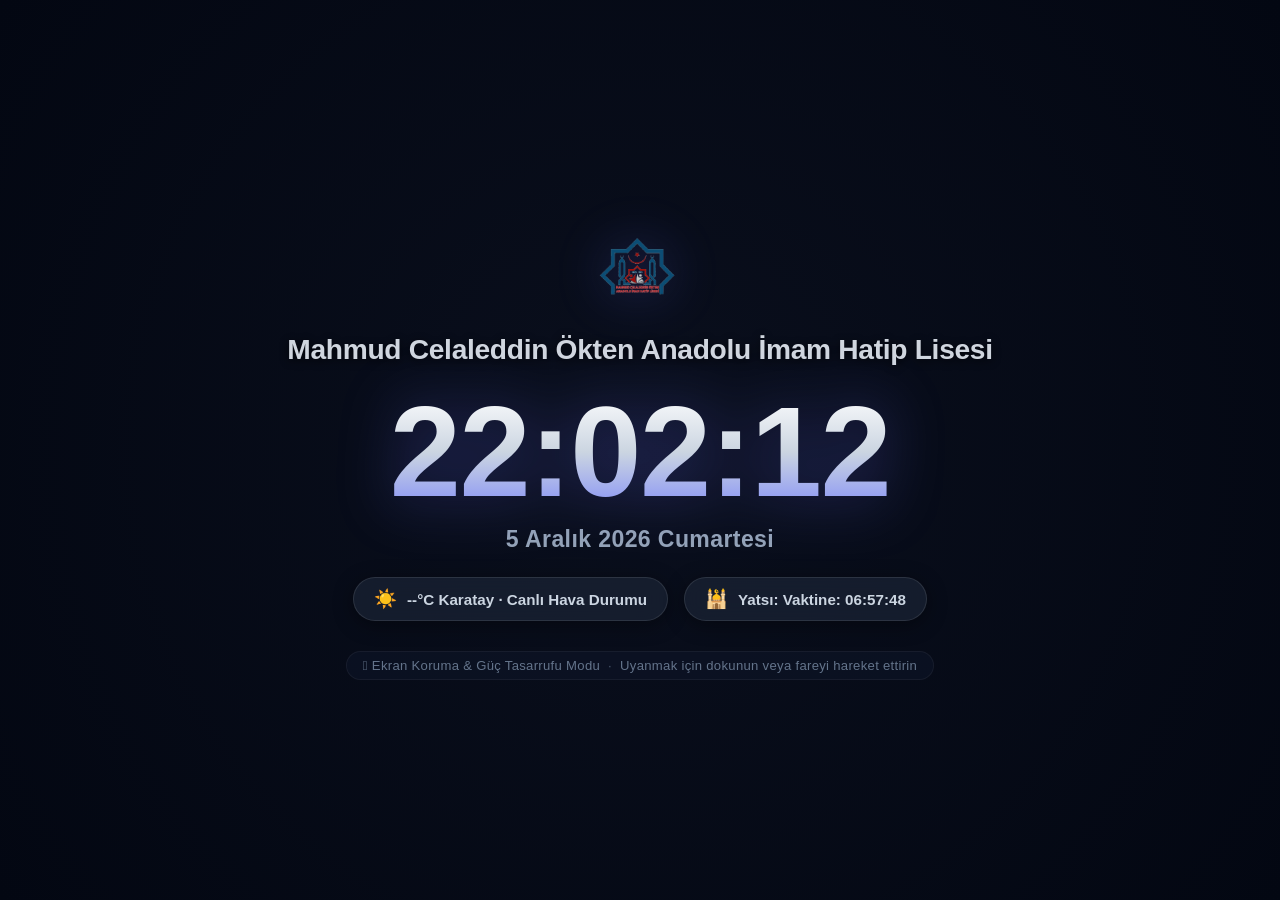
==== index.html @ c47a4aa2 "fix(seyir): duyuru yerleşimi düzeltildi, admin sekme renderları ve zengin örnek veriler entegre edil" ====
<!DOCTYPE html>
<html lang="tr" data-theme="light">

<head>
    <meta charset="UTF-8">
    <meta name="viewport" content="width=device-width, initial-scale=1.0">
    <meta http-equiv="Content-Security-Policy" content="default-src 'self'; script-src 'self' 'unsafe-inline'; style-src 'self' 'unsafe-inline'; img-src 'self' data: blob: https://*.meb.k12.tr https://*.meb.gov.tr https://*.ytimg.com https://*.youtube.com; font-src 'self' data:; connect-src 'self' https://api.open-meteo.com https://api.aladhan.com; media-src 'self' blob: data: https:; object-src 'none'; frame-src 'self' https://www.youtube.com https://www.youtube-nocookie.com; base-uri 'self'; form-action 'self'">
    <title>Mahmud Celaleddin Ökten Anadolu İmam Hatip Lisesi | Seyir</title>
    <meta name="description" content="Mahmud Celaleddin Ökten Anadolu İmam Hatip Lisesi dijital bilgi panosu.">
    <!-- Favicon & PWA Manifest -->
    <link rel="shortcut icon" href="img/favicon.png" type="image/png">
    <link rel="manifest" href="manifest.json">
    <meta name="theme-color" content="#0f172a">
    <meta name="apple-mobile-web-app-capable" content="yes">
    <meta name="apple-mobile-web-app-status-bar-style" content="black-translucent">
    <meta name="apple-mobile-web-app-title" content="Seyir Pano">
    <!-- Yerel Font Awesome: pano açılışında üçüncü taraf CDN bağlantısı kurulmaz. -->
    <link rel="stylesheet" href="css/fontawesome.min.css?v=20260917_ded1c367">

    <!-- PanoTV Styles -->
    <link rel="stylesheet" href="css/seyir.css?v=20260924_9dc64a38">
</head>

<body>

    <!-- CANLI DERS ZİLİ VE GÖRSEL ANONS POPUP BANNER -->
    <div class="bell-anons-overlay" id="bell-anons-overlay">
        <div class="bell-anons-card" id="bell-anons-card">
            <div class="bell-anons-icon" id="bell-anons-icon">🔔</div>
            <div class="bell-anons-content">
                <div class="bell-anons-title" id="bell-anons-title">Ders Zili Çaldı!</div>
                <div class="bell-anons-sub" id="bell-anons-sub">Tüm öğrencilerimize başarılar dileriz.</div>
            </div>
        </div>
    </div>

    <div id="pano-scale-wrapper">
        <div class="pano-container">
            <!-- HEADER -->
            <header class="pano-header">
                <div class="pano-logo">
                    <img src="img/okul_logo.png" alt="Mahmud Celaleddin Ökten Anadolu İmam Hatip Lisesi Logosu"
                        class="pano-okul-logo-img">
                    <div class="pano-logo-text">
                        <h1 id="pano-okul-adi" class="koyu-gecisli-baslik">
                            <span class="okul-ana-isim">Mahmud Celaleddin Ökten</span>
                            <span class="okul-alt-isim">Anadolu İmam Hatip Lisesi</span>
                        </h1>
                        <div class="code-subline">
                            <span class="code-prompt">&gt;</span> <span id="pano-typewriter">Medya Okulu</span><span
                                class="typewriter-cursor">_</span>
                        </div>
                    </div>
                </div>

                <!-- Sağ Taraf: Canlı Tarih/Saat, Hava Durumu & Çevrimdışı Durum Göstergesi -->
                <div class="pano-header-right">
                    <div class="header-offline-pill" id="header-offline-pill" style="display: none;"
                        title="İnternet bağlantısı kesildi, yerel önbellek verileriyle kesintisiz çalışıyor">
                        <i class="fa-solid fa-plane-slash"></i>
                        <span>Çevrimdışı Mod</span>
                    </div>
                    <div class="header-info-flipper" id="header-info-flipper">
                        <!-- 1. YÜZ: Tarih ve Canlı Saat -->
                        <div class="header-info-card info-clock active" id="header-card-clock">
                            <div class="info-icon">⏰</div>
                            <div class="info-details">
                                <div class="info-main" id="header-live-time">00:00:00</div>
                                <div class="info-sub" id="header-live-date">Tarih Yükleniyor...</div>
                            </div>
                        </div>
                        <!-- 2. YÜZ: Yapılandırılan Okul Konumunun Canlı Hava Durumu -->
                        <div class="header-info-card info-weather" id="header-card-weather">
                            <div class="info-icon" id="header-weather-icon">☀️</div>
                            <div class="info-details">
                                <div class="info-main" id="header-weather-temp">--°C İlçe</div>
                                <div class="info-sub" id="header-weather-desc">Canlı Hava Durumu</div>
                            </div>
                        </div>
                    </div>
                </div>

                <!-- MOBİL HAMBURGER MENÜ BUTONU (Sadece Mobilde Görünür) -->
                <button type="button" class="pano-hamburger-btn" aria-label="Menüyü Aç/Kapat"
                    aria-controls="pano-sidebar-flip" aria-expanded="false"
                    onclick="toggleSeyirDrawer()">
                    <span id="hamburgerBtnIcon">☰</span>
                </button>
            </header>

            <!-- ORTA ALAN (PANEL) -->
            <div class="pano-content">
                <!-- SOL PANEL (Vaktin İçerikleri ve Vaktin Namazı Birleştirilmiş Kart) -->
                <aside class="pano-left-sidebar">
                    <div class="widget"
                        style="flex: 1; display: flex; flex-direction: column; padding: 12px; overflow: hidden; min-height: 0; height: 100%;">
                        <div class="dini-icerik-wrapper" id="dini-icerik-wrapper"
                            style="flex: 1; display: flex; flex-direction: column; justify-content: space-between; gap: 10px; padding: 0; overflow: hidden; height: 100%;">
                            <!-- JS ile Vaktin Namazı, Vaktin Ayeti, Vaktin Hadisi, Vaktin Duası doldurulacak -->
                        </div>
                    </div>
                </aside>

                <!-- ANA İÇERİK (Sadece Karusel) -->
                <main class="pano-main">
                    <!-- Karusel Slaytları (Ayrı Kart) -->
                    <div class="pano-carousel widget" id="pano-carousel"
                        style="flex: 1.4; position: relative; overflow: hidden; padding: 0;">
                        <div class="carousel-slide active" style="text-align: center;">
                            <h2>⏳</h2>
                            <p>Veriler Yükleniyor...</p>
                        </div>
                    </div>

                    <!-- Alt Duyuru Izgarası (Açılabilir Kartlar) -->
                    <div class="duyuru-grid-widget widget" style="flex: 1.1; min-height: 270px;">
                        <div class="widget-header">
                            <span id="pano-duyuru-baslik" style="display: flex; align-items: center; gap: 6px;">
                                📢 DUYURULAR VE İLANLAR
                            </span>
                        </div>
                        <div class="duyuru-grid-container" id="pano-duyuru-grid">
                            <!-- JS ile akordiyon kartlar basılacak -->
                        </div>
                    </div>
                </main>
            </div> <!-- pano-content bitişi -->

            <!-- YAN PANEL (3D Flip Kart) -->
            <aside class="pano-sidebar flip-card" id="pano-sidebar-flip">
                <div class="flip-card-inner" id="flip-inner">

                    <!-- MOBİL MENÜ NAVİGASYON (Sadece Mobilde Görünür) -->
                    <div id="mobile-menu-nav" class="mobile-only-nav">
                        <div class="m-nav-header">
                            <h2>✨ Seyir Navigasyon</h2>
                            <button class="close-btn" onclick="toggleSeyirDrawer(false)">✕</button>
                        </div>
                        <ul class="m-nav-list">
                            <li class="m-nav-item dersler"
                                onclick="showSeyirMobileView('.flip-card-front', 'Ders Programı')">
                                <div class="m-nav-icon">⏰</div>
                                <div class="m-nav-text">
                                    <span class="m-nav-title">Ders Programı</span>
                                    <span class="m-nav-sub">Şu anki ve günlük ders takibi</span>
                                </div>
                                <i class="fa-solid fa-chevron-right m-nav-arrow"></i>
                            </li>
                            <li class="m-nav-item nobetci"
                                onclick="showSeyirMobileView('.flip-card-back', 'Nöbetçi Öğretmenler')">
                                <div class="m-nav-icon">🛡️</div>
                                <div class="m-nav-text">
                                    <span class="m-nav-title">Nöbetçi Öğretmenler</span>
                                    <span class="m-nav-sub">Bugünkü nöbetçi öğretmenler</span>
                                </div>
                                <i class="fa-solid fa-chevron-right m-nav-arrow"></i>
                            </li>
                            <li class="m-nav-item duyurular"
                                onclick="showSeyirMobileView('.duyuru-grid-widget', 'Duyurular')">
                                <div class="m-nav-icon">📢</div>
                                <div class="m-nav-text">
                                    <span class="m-nav-title">Duyurular</span>
                                    <span class="m-nav-sub">Okul haberleri ve güncel ilanlar</span>
                                </div>
                                <i class="fa-solid fa-chevron-right m-nav-arrow"></i>
                            </li>
                        </ul>
                        <a href="admin.html" class="sidebar-signature m-signature-btn"
                            aria-label="Seyir yönetim girişini aç">
                            <div class="signature-top">
                                ⚡ Designed &amp; Developed by
                            </div>
                            <div class="signature-bottom">
                                Zafer Ünal | Komut Rotası
                            </div>
                        </a>
                    </div>

                    <!-- MOBİL VIEW HEADER (Geri Butonu) -->
                    <div id="mobile-view-header" class="mobile-only-header">
                        <button class="back-btn" onclick="hideSeyirMobileView()">← Geri</button>
                        <span id="mobile-view-title">Başlık</span>
                    </div>

                    <!-- ÖN YÜZ: Ders Programı -->
                    <div class="flip-card-front widget">
                        <div class="widget-header">
                            <span id="pano-dersler-baslik" style="display: flex; align-items: center; gap: 6px;">
                                ⏰ ŞU ANKİ DERSLER
                            </span>
                            <div class="pano-status" id="pano-status">
                                <div class="status-badge">
                                    <span id="pano-status-icon" aria-hidden="true">🔔</span>
                                    <span id="pano-status-text">Durum</span>
                                </div>
                                <div class="status-timer" id="pano-status-timer">--:--</div>
                            </div>
                        </div>
                        <div class="on-yuz-wrapper" id="ders-list-wrapper">
                            <ul class="ders-list" id="pano-dersler">
                                <!-- JS ile basılacak -->
                            </ul>
                        </div>
                    </div>

                    <!-- ARKA YÜZ: Nöbetçiler ve Duyurular -->
                    <div class="flip-card-back widget">
                        <div class="widget-header">
                            <span id="pano-nobet-baslik" style="display: flex; align-items: center; gap: 6px;">
                                🛡️ NÖBETÇİ ÖĞRETMENLER
                            </span>
                        </div>

                        <div class="arka-yuz-wrapper" id="arka-yuz-wrapper">
                            <div class="arka-yuz-content" id="arka-yuz-content">
                                <ul class="nobetci-list" id="pano-nobetciler-back">
                                    <!-- JS ile basılacak -->
                                </ul>
                            </div>
                        </div>
                    </div>

                </div>

                <!-- Geliştirici İmzası (Kart Dışı) -->
                <a href="admin.html" class="sidebar-signature" style="text-decoration: none; display: block;"
                    aria-label="Seyir yönetim girişini aç">
                    <div class="signature-top">
                        ⚡ Designed & Developed by
                    </div>
                    <div class="signature-bottom">
                        Zafer Ünal | Komut Rotası
                    </div>
                </a>
            </aside>
        </div>

        <!-- ALT BİLGİ VE KAYAN YAZI (TICKER) -->
        <footer class="pano-footer" id="pano-ticker-wrapper" style="display: none;">
            <div class="ticker-container" id="pano-ticker-container">
                <div class="ticker-label">📢 KAYAN YAZILAR</div>
                <div class="ticker-scroll">
                    <div class="ticker-text" id="pano-ticker-text">
                        <!-- JS ile doldurulacak -->
                    </div>
                </div>
            </div>
        </footer>

    </div>

    <!-- MOBİL MENÜ JS LOGIC -->
    <script>
        function toggleSeyirDrawer(open) {
            const drawer = document.getElementById('pano-sidebar-flip');
            const icon = document.getElementById('hamburgerBtnIcon');
            if (open === undefined) {
                drawer.classList.toggle('mobile-open');
            } else if (open) {
                drawer.classList.add('mobile-open');
            } else {
                drawer.classList.remove('mobile-open');
            }
            const isOpen = drawer.classList.contains('mobile-open');
            if (icon) icon.textContent = isOpen ? '✕' : '☰';

            const btn = document.querySelector('.pano-hamburger-btn');
            if (btn) btn.setAttribute('aria-expanded', isOpen ? 'true' : 'false');

            // Drawer açıkken arka planın kaymasını engelle
            document.body.style.overflow = isOpen ? 'hidden' : '';

            if (!isOpen) hideSeyirMobileView();
        }

        function showSeyirMobileView(selector, title) {
            document.getElementById('mobile-menu-nav').classList.add('hidden-view');
            document.getElementById('mobile-view-header').classList.add('active-header');
            document.getElementById('mobile-view-title').textContent = title;

            document.querySelectorAll('.flip-card-front, .flip-card-back, .duyuru-grid-widget').forEach(el => el.classList.remove('mobile-active-view'));
            const target = document.querySelector(selector);
            if (target) target.classList.add('mobile-active-view');
        }

        function hideSeyirMobileView() {
            document.getElementById('mobile-menu-nav').classList.remove('hidden-view');
            document.getElementById('mobile-view-header').classList.remove('active-header');
            document.querySelectorAll('.flip-card-front, .flip-card-back, .duyuru-grid-widget').forEach(el => el.classList.remove('mobile-active-view'));
        }
    </script>

    <!-- Canlı Tören / İstiklal Marşı & Saygı Duruşu Tam Ekran Katmanı -->
    <div id="pano-ceremony-overlay" class="ceremony-overlay" role="dialog" aria-modal="true" aria-label="Tören Ekranı">
        <div class="ceremony-box">
            <button type="button" class="ceremony-close-btn" id="btn-close-ceremony" title="Tören Ekranını Kapat" aria-label="Kapat">✕</button>
            <div class="ceremony-flag-wrap">
                <svg xmlns="http://www.w3.org/2000/svg" viewBox="0 0 1200 800">
                    <rect width="1200" height="800" fill="#E30A17" />
                    <circle cx="425" cy="400" r="200" fill="#ffffff" />
                    <circle cx="475" cy="400" r="160" fill="#E30A17" />
                    <polygon points="583.33,400 700.82,438.19 628.2,338.2 628.2,461.8 700.82,361.81" fill="#ffffff" />
                </svg>
            </div>
            <h1 class="ceremony-title" id="ceremony-display-title">SAYGI DURUŞU VE İSTİKLAL MARŞI</h1>
            <div class="ceremony-subtitle" id="ceremony-display-sub">🇹🇷 Türkiye Cumhuriyeti Millî Eğitim Bakanlığı</div>
            <div class="ceremony-instruction">
                <i class="fa-solid fa-person" style="font-size: 1.2rem; color: #fb7185;"></i>
                <span>Lütfen Saygı Duruşuna Geçiniz ve İstiklal Marşımıza Eşlik Ediniz</span>
            </div>
            <div class="ceremony-waves" id="ceremony-waves-anim">
                <div class="ceremony-wave-bar"></div>
                <div class="ceremony-wave-bar"></div>
                <div class="ceremony-wave-bar"></div>
                <div class="ceremony-wave-bar"></div>
                <div class="ceremony-wave-bar"></div>
                <div class="ceremony-wave-bar"></div>
                <div class="ceremony-wave-bar"></div>
            </div>
            <div style="font-size: 0.9rem; color: #94a3b8; display: flex; align-items: center; gap: 8px;">
                <i class="fa-solid fa-volume-high" style="color: #38bdf8;"></i>
                <span id="ceremony-status-text">Müzik çalınıyor...</span>
            </div>
        </div>
    </div>

    <!-- 3.3 — EKRAN KORUYUCU & KİOSK GÜÇ TASARRUFU OVERLAY -->
    <div id="pano-screensaver" class="screensaver-overlay" aria-hidden="true">
        <div class="screensaver-drift-container" id="screensaver-drift-container">
            <div class="screensaver-logo-wrap">
                <img id="screensaver-logo" src="img/okul_logo.png" alt="Logo" class="screensaver-logo" onerror="this.src='img/okul_logo.png'">
            </div>
            <div class="screensaver-school-name" id="screensaver-school-name">
                Mahmud Celaleddin Ökten Anadolu İmam Hatip Lisesi
            </div>
            <div class="screensaver-time-wrap">
                <div class="screensaver-time" id="screensaver-time">--:--:--</div>
                <div class="screensaver-date" id="screensaver-date">--</div>
            </div>
            <div class="screensaver-widgets-row">
                <div class="screensaver-widget" id="screensaver-weather-widget">
                    <span class="sc-icon" id="screensaver-weather-icon">🌤️</span>
                    <span class="sc-val" id="screensaver-weather-text">Hava Durumu Yükleniyor...</span>
                </div>
                <div class="screensaver-widget" id="screensaver-namaz-widget">
                    <span class="sc-icon">🕌</span>
                    <span class="sc-val" id="screensaver-namaz-text">Vakit Yükleniyor...</span>
                </div>
            </div>
            <div class="screensaver-hint">
                <span><i class="fa-regular fa-moon"></i> Ekran Koruma &amp; Güç Tasarrufu Modu</span>
                <span class="sc-dot">·</span>
                <span>Uyanmak için dokunun veya fareyi hareket ettirin</span>
            </div>
        </div>
    </div>

    <!-- Türkiye 81 İl Koordinat ve API Eşleme Modülü -->
    <script src="js/sehir-koordinat.js?v=20260922_5f6f637b"></script>
    <!-- Yerel Ses ve Müzik Depolama Modülü -->
    <script src="js/audio-store.js?v=20260924_5ef087ed"></script>
    <!-- Bağımsız QR Kod Üreteci (Vendor) -->
    <script src="js/vendor/qrcode.min.js?v=20260924_517b55d3"></script>
    <!-- PanoTV Core Logic -->
    <script src="js/seyir.js?v=20260924_10cf278e"></script>
</body>

</html>
---- css/seyir.css ----
/* PanoTV Özel Stilleri (Tam Ekran Dashboard) */

@font-face {
    font-family: 'Seyir Uthmanic';
    src: url('fonts/UthmanicHafs.otf') format('opentype');
    font-display: swap;
}
/* Scroll gizleme ve tam ekran ayarı */
body,
html {
    margin: 0;
    padding: 0;
    width: 100%;
    height: 100vh;
    overflow: hidden;
    /* TV ekranında kaydırma çubuxu istenmez */
    background: linear-gradient(135deg, #e0f2fe 0%, #f0fdf4 100%);
    color: var(--text1, #1e293b);
    font-family: 'Plus Jakarta Sans', sans-serif;
    transition: background-color 0.5s ease, color 0.5s ease;
}

[data-theme="dark"] body {
    background: var(--bg1, #0f172a);
    color: var(--text1, #f8fafc);
}

/* Ölçekleme Motoru (Scale-to-Fit) Wrapper */
#pano-scale-wrapper {
    position: absolute;
    top: 50%;
    left: 50%;
    width: 1920px;
    height: 1080px;
    transform: translate(-50%, -50%);
    transform-origin: center center;
    overflow: hidden;
}

/* Ana Grid Yapısı */
.pano-container {
    display: grid;
    grid-template-columns: 1fr 350px;
    /* Sol taraf ana içerik, sağ taraf yan panel */
    grid-template-rows: 125px 1fr;
    /* Header, İçerik */
    width: 100%;
    height: 100%;
    gap: 10px;
    padding: 8px;
    padding-bottom: 55px;
    /* Leave space for absolute footer */
    box-sizing: border-box;
}

/* Header Bölümü (Logo ve Saat) */
.pano-header {
    grid-column: 1 / -1;
    display: flex;
    justify-content: space-between;
    align-items: center;
    padding: 4px 20px;
    height: 100%;
    background: var(--card, rgba(255, 255, 255, 0.8));
    backdrop-filter: blur(10px);
    border-radius: 20px;
    border: 4px solid rgba(0, 0, 0, 0.3);
    box-shadow: 0 4px 20px rgba(0, 0, 0, 0.05);
    gap: 20px;
    box-sizing: border-box;
    overflow: hidden;
}

[data-theme="dark"] .pano-header {
    background: var(--card, rgba(30, 41, 59, 0.8));
    border-color: rgba(255, 255, 255, 0.3);
    box-shadow: 0 4px 20px rgba(0, 0, 0, 0.2);
}

.pano-logo {
    display: flex;
    align-items: center;
    gap: 18px;
    flex: 1;
    min-width: 0;
}

.pano-okul-logo-img {
    height: 112px;
    width: auto;
    max-width: 180px;
    object-fit: contain;
    filter: drop-shadow(0 4px 12px rgba(0, 0, 0, 0.18));
    transition: transform 0.3s ease;
}

.pano-logo-text {
    display: flex;
    flex-direction: column;
    flex: 1;
    min-width: 0;
}

.koyu-gecisli-baslik {
    margin: 0;
    font-size: clamp(1.4rem, 2.8vw, 2.1rem);
    font-family: 'Outfit', sans-serif;
    font-weight: 800;
    line-height: 1.15;
    color: #0f172a;
}

[data-theme='dark'] .koyu-gecisli-baslik {
    color: #f8fafc;
}

.okul-ana-isim {
    display: inline;
    color: #0f172a;
    font-weight: 900;
    font-size: 1.1em;
}

.okul-alt-isim {
    display: inline;
    color: #334155;
    font-weight: 700;
    font-size: 0.9em;
    margin-left: 8px;
}

[data-theme='dark'] .okul-ana-isim {
    color: #f8fafc;
}

[data-theme='dark'] .okul-alt-isim {
    color: #cbd5e1;
}

.code-subline {
    font-family: 'Consolas', 'Courier New', monospace;
    font-size: 1.15rem;
    font-weight: 800;
    color: #10B981;
    margin-top: 4px;
    display: flex;
    align-items: center;
    gap: 8px;
    letter-spacing: 0.6px;
}

.code-prompt {
    color: #3B82F6;
    font-weight: 900;
    font-size: 1.25rem;
}

#pano-typewriter {
    font-size: 1.15rem;
    font-weight: 800;
}

.typewriter-cursor {
    display: inline-block;
    width: 10px;
    font-size: 1.25rem;
    font-weight: 900;
    color: #10B981;
    animation: blinkCursor 0.8s infinite;
}

@keyframes blinkCursor {

    0%,
    100% {
        opacity: 1;
    }

    50% {
        opacity: 0;
    }
}

/* Aktif Ders Neon Pulse Animasyonu (Madde 2.1) */
@keyframes ders-neon-pulse {
    0%, 100% {
        box-shadow: 0 0 12px rgba(52, 211, 153, 0.4), 0 6px 20px rgba(0,0,0,0.35);
        border-left-width: 5px;
    }
    50% {
        box-shadow: 0 0 28px rgba(52, 211, 153, 0.85), 0 0 50px rgba(52, 211, 153, 0.4), 0 6px 20px rgba(0,0,0,0.4);
        border-left-width: 7px;
    }
}

.ders-aktif-pulse {
    animation: ders-neon-pulse 2s ease-in-out infinite !important;
    position: relative;
    z-index: 2;
}

.ders-aktif-pulse::before {
    content: '▶';
    position: absolute;
    right: 10px;
    top: 50%;
    transform: translateY(-50%);
    font-size: 0.8rem;
    color: #34d399;
    opacity: 0.9;
    animation: blinkCursor 1s ease-in-out infinite;
}

.pano-header-center {
    display: flex;
    align-items: center;
    justify-content: center;
    flex: 1;
}

.pano-header-right {
    display: flex;
    align-items: center;
    justify-content: flex-end;
    width: 320px;
    height: 75px;
    flex-shrink: 0;
}

/* MOBİL HAMBURGER MENÜ BUTONU — Masaüstünde gizli, mobilde görünür
   (Görünürlüğü @media (max-width: 600px) içindeki .pano-header>button kuralı açar) */
.pano-hamburger-btn {
    display: none;
    background: rgba(0, 0, 0, 0.05);
    border: 1px solid rgba(0, 0, 0, 0.08);
    width: 44px;
    height: 44px;
    border-radius: 12px;
    align-items: center;
    justify-content: center;
    font-size: 1.5rem;
    line-height: 1;
    color: #0f172a;
    cursor: pointer;
    flex-shrink: 0;
    transition: background 0.2s ease, transform 0.2s ease;
}

.pano-hamburger-btn:active {
    transform: scale(0.94);
}

.pano-header-right-actions {
    display: flex;
    align-items: center;
    justify-content: flex-end;
    gap: 15px;
    width: 260px;
    flex-shrink: 0;
}

.header-action-btn {
    background: rgba(0, 0, 0, 0.05);
    border: none;
    width: 44px;
    height: 44px;
    border-radius: 12px;
    display: flex;
    align-items: center;
    justify-content: center;
    font-size: 1.2rem;
    color: var(--text1);
    cursor: pointer;
    transition: all 0.2s ease;
    text-decoration: none;
}

[data-theme='dark'] .header-action-btn {
    background: rgba(255, 255, 255, 0.08);
}

.header-action-btn:hover {
    background: rgba(0, 0, 0, 0.1);
    transform: translateY(-2px);
}

[data-theme='dark'] .header-action-btn:hover {
    background: rgba(255, 255, 255, 0.15);
}

.header-info-flipper {
    position: relative;
    width: 100%;
    height: 100%;
    perspective: 1000px;
}

.header-info-card {
    position: absolute;
    top: 0;
    left: 0;
    width: 100%;
    height: 100%;
    background: linear-gradient(135deg, #0f172a 0%, #1e293b 100%);
    backdrop-filter: blur(12px);
    border: 3.5px solid rgba(59, 130, 246, 0.4);
    border-left: 5px solid #3b82f6;
    border-radius: 18px;
    padding: 8px 18px;
    display: flex;
    align-items: center;
    justify-content: flex-start;
    gap: 15px;
    box-shadow: 0 8px 25px rgba(0, 0, 0, 0.35), inset 0 1px 1px rgba(255, 255, 255, 0.15);
    opacity: 0;
    transform: translateY(12px) scale(0.95);
    transition: opacity 0.7s cubic-bezier(0.4, 0, 0.2, 1), transform 0.7s cubic-bezier(0.4, 0, 0.2, 1);
    box-sizing: border-box;
    pointer-events: none;
}

.header-info-card.info-weather {
    border-color: rgba(245, 158, 11, 0.4);
    border-left-color: #f59e0b;
}

[data-theme='dark'] .header-info-card {
    background: linear-gradient(135deg, #020617 0%, #0f172a 100%);
    border-color: rgba(96, 165, 250, 0.5);
    box-shadow: 0 8px 25px rgba(0, 0, 0, 0.5);
}

.header-info-card.active {
    opacity: 1;
    transform: translateY(0) scale(1);
    pointer-events: auto;
}

.info-icon {
    font-size: 1.6rem;
    display: flex;
    align-items: center;
    justify-content: center;
    width: 44px;
    height: 44px;
    background: rgba(59, 130, 246, 0.2);
    border: 1px solid rgba(59, 130, 246, 0.4);
    border-radius: 12px;
    flex-shrink: 0;
    line-height: 1;
    box-shadow: 0 4px 12px rgba(59, 130, 246, 0.25);
}

.header-info-card.info-weather .info-icon {
    background: rgba(245, 158, 11, 0.2);
    border-color: rgba(245, 158, 11, 0.4);
    box-shadow: 0 4px 12px rgba(245, 158, 11, 0.25);
}

.info-details {
    display: flex;
    flex-direction: column;
    justify-content: center;
    overflow: hidden;
}

.info-main {
    font-size: 1.3rem;
    font-weight: 900;
    font-family: 'Outfit', sans-serif;
    color: #ffffff;
    line-height: 1.1;
    white-space: nowrap;
    letter-spacing: 0.5px;
    text-shadow: 0 2px 6px rgba(0, 0, 0, 0.4);
}

.info-sub {
    font-size: 0.84rem;
    font-weight: 700;
    color: #38bdf8;
    margin-top: 3px;
    white-space: nowrap;
    letter-spacing: 0.3px;
}

/* Saat Kartı: Saati kart içine tam sığacak ve uzaktan rahat okunacak şekilde büyüt */
.header-info-card.info-clock {
    padding: 6px 16px;
    gap: 14px;
}

.header-info-card.info-clock .info-main {
    font-size: 2.35rem;
    font-weight: 900;
    line-height: 1;
    letter-spacing: 1px;
    font-variant-numeric: tabular-nums;
    font-feature-settings: "tnum";
}

.header-info-card.info-clock .info-sub {
    font-size: 0.76rem;
    font-weight: 700;
    color: #38bdf8;
    margin-top: 2px;
    letter-spacing: 0.3px;
}

/* Hava Durumu Kartı: İlçe adı ve sıcaklık için optimize edilmiş tipografi */
.header-info-card.info-weather {
    padding: 8px 16px;
    gap: 12px;
}

.header-info-card.info-weather .info-main {
    font-size: 1.55rem;
    font-weight: 800;
    line-height: 1.1;
    letter-spacing: 0.3px;
}

.header-info-card.info-weather .info-sub {
    font-size: 0.82rem;
    color: #fbbf24;
    margin-top: 2px;
}

.pano-status {
    background: linear-gradient(135deg, #10B981, #059669);
    border: none;
    padding: 6px 14px;
    border-radius: 12px;
    display: inline-flex;
    align-items: center;
    justify-content: center;
    box-shadow: 0 4px 12px rgba(16, 185, 129, 0.3);
    color: white;
}

[data-theme="dark"] .pano-status {
    background: linear-gradient(135deg, #10B981, #047857);
}

.status-badge {
    display: none !important;
}

.status-timer {
    font-size: 1.15rem;
    font-family: 'Outfit', monospace;
    font-weight: 900;
    line-height: 1;
    background: transparent;
    padding: 0;
    letter-spacing: 0.5px;
}

.pano-date-time {
    display: flex;
    align-items: center;
    gap: 20px;
}

.pano-time {
    font-size: 3.5rem;
    font-weight: 800;
    font-family: 'Outfit', sans-serif;
    color: var(--primary, #3b82f6);
    line-height: 1;
}

.pano-date {
    font-size: 1.2rem;
    color: var(--text2, #64748b);
    font-weight: 600;
}

/* Ana İçerik (Karusel ve Alt Izgara Taxıyıcısı) */
.pano-content {
    display: flex;
    gap: 10px;
    flex: 1;
    min-height: 0;
}

.pano-left-sidebar {
    flex: 0 0 350px !important;
    width: 350px !important;
    max-width: 350px !important;
    min-width: 350px !important;
    display: flex;
    flex-direction: column;
    gap: 10px;
    min-height: 0;
    overflow: hidden !important;
    box-sizing: border-box !important;
}

.pano-main {
    flex: 2.5;
    display: flex;
    flex-direction: column;
    gap: 20px;
    min-height: 0;
}

[data-theme="dark"] .pano-main {
    /* Tema dexixiklixi artık widget'lar üzerinden yapılıyor */
}

.carousel-slide {
    position: absolute;
    inset: 0;
    width: 100%;
    height: 100%;
    opacity: 0;
    transition: opacity 1.2s ease-in-out;
    display: flex;
    flex-direction: column;
    justify-content: center;
    padding: 60px;
    box-sizing: border-box;
    z-index: 1;
    overflow: hidden;
}

.carousel-slide.active {
    opacity: 1;
    z-index: 2;
}

/* MEB sitesi tarzı tam ekran fotoğraf slide */
.photo-slide {
    padding: 0 !important;
    justify-content: flex-start !important;
    background-size: contain !important;
    background-position: center center !important;
    background-repeat: no-repeat !important;
}

.photo-slide::before {
    content: '';
    position: absolute;
    inset: 0;
    background: rgba(0, 0, 0, 0.18);
    z-index: 1;
    pointer-events: none;
}

.photo-slide>div {
    position: absolute !important;
    bottom: 0 !important;
    left: 0 !important;
    width: 100% !important;
    z-index: 3;
    box-sizing: border-box;
}

/* Video Slide Yapısı (YouTube & MP4) */
.video-slide {
    padding: 0 !important;
    justify-content: center !important;
    align-items: center !important;
    background-color: #000000 !important;
}

.video-slide video.carousel-video,
.video-slide iframe.carousel-youtube {
    width: 100% !important;
    height: 100% !important;
    object-fit: contain !important;
    border: none !important;
    display: block !important;
    background-color: #000000 !important;
}

.video-slide-badge {
    display: none !important;
}

.video-slide-title-bar {
    display: none !important;
}

/* Carousel kapsayıcı */
#pano-carousel {
    position: relative !important;
    overflow: hidden !important;
    min-height: 300px;
}

.slide-badge {
    display: inline-block;
    padding: 8px 16px;
    border-radius: 30px;
    font-weight: 600;
    font-size: 1rem;
    margin-bottom: 20px;
    width: fit-content;
}

.slide-badge.primary,
.slide-badge.mavi {
    background: rgba(59, 130, 246, 0.12);
    color: #2563eb;
    border: 1px solid rgba(59, 130, 246, 0.3);
}

.slide-badge.secondary,
.slide-badge.success,
.slide-badge.yesil {
    background: rgba(16, 185, 129, 0.12);
    color: #059669;
    border: 1px solid rgba(16, 185, 129, 0.3);
}

.slide-badge.accent,
.slide-badge.warning,
.slide-badge.turuncu {
    background: rgba(245, 158, 11, 0.12);
    color: #d97706;
    border: 1px solid rgba(245, 158, 11, 0.3);
}

.slide-badge.danger,
.slide-badge.acil,
.slide-badge.kirmizi {
    background: rgba(239, 68, 68, 0.12);
    color: #dc2626;
    border: 1px solid rgba(239, 68, 68, 0.3);
}

.slide-badge.purple,
.slide-badge.mor {
    background: rgba(139, 92, 246, 0.12);
    color: #7c3aed;
    border: 1px solid rgba(139, 92, 246, 0.3);
}

[data-theme="dark"] .slide-badge.primary,
[data-theme="dark"] .slide-badge.mavi {
    background: rgba(59, 130, 246, 0.25);
    color: #60a5fa;
}

[data-theme="dark"] .slide-badge.secondary,
[data-theme="dark"] .slide-badge.success,
[data-theme="dark"] .slide-badge.yesil {
    background: rgba(16, 185, 129, 0.25);
    color: #34d399;
}

[data-theme="dark"] .slide-badge.accent,
[data-theme="dark"] .slide-badge.warning,
[data-theme="dark"] .slide-badge.turuncu {
    background: rgba(245, 158, 11, 0.25);
    color: #fbbf24;
}

[data-theme="dark"] .slide-badge.danger,
[data-theme="dark"] .slide-badge.acil,
[data-theme="dark"] .slide-badge.kirmizi {
    background: rgba(239, 68, 68, 0.25);
    color: #f87171;
}

[data-theme="dark"] .slide-badge.purple,
[data-theme="dark"] .slide-badge.mor {
    background: rgba(139, 92, 246, 0.25);
    color: #c084fc;
}

.carousel-slide h2 {
    font-size: 4rem;
    font-family: 'Outfit', sans-serif;
    margin: 0 0 20px 0;
    line-height: 1.2;
}

.carousel-slide p {
    font-size: 2rem;
    color: var(--text2, #64748b);
    line-height: 1.5;
    margin: 0;
}

/* Yan Panel - Grid item olarak sağ kolonu tam doldurur */
.pano-sidebar {
    width: 100%;
    display: flex;
    flex-direction: column;
    gap: 10px;
    min-height: 0;
    overflow: hidden;
}

.widget {
    background: var(--card, rgba(255, 255, 255, 0.8));
    backdrop-filter: blur(10px);
    border-radius: 20px;
    border: 4px solid rgba(0, 0, 0, 0.3);
    padding: 25px;
    display: flex;
    flex-direction: column;
    position: relative;
    min-height: 0;
    box-sizing: border-box;
}

/* 3D Flip Card Yapısı */
.flip-card {
    perspective: 1000px;
    width: 100%;
    height: 100%;
    display: flex;
    flex-direction: column;
}

.flip-card-inner {
    position: relative;
    width: 100%;
    height: 100%;
    flex: 1;
    min-height: 0;
    transition: transform 1.2s cubic-bezier(0.4, 0.2, 0.2, 1);
    transform-style: preserve-3d;
    display: flex;
}

.flip-card-inner.is-flipped {
    transform: rotateY(180deg);
}

.flip-card-front,
.flip-card-back {
    position: absolute;
    width: 100%;
    height: 100%;
    backface-visibility: hidden;
    -webkit-backface-visibility: hidden;
}

.flip-card-front.widget,
.flip-card-back.widget {
    background: linear-gradient(135deg, rgba(255, 255, 255, 0.92) 0%, rgba(241, 245, 249, 0.92) 100%) !important;
    border: 4px solid rgba(0, 0, 0, 0.3) !important;
    border-radius: 16px !important;
    box-shadow: 0 10px 30px rgba(0, 0, 0, 0.08) !important;
    padding: 16px 14px !important;
}

[data-theme="dark"] .flip-card-front.widget,
[data-theme="dark"] .flip-card-back.widget {
    border-color: rgba(255, 255, 255, 0.3) !important;
}

.flip-card-front .widget-header,
.flip-card-back .widget-header {
    color: #0f172a !important;
}

/* Sidebar Signature / İmza */
.sidebar-signature {
    margin-top: auto;
    text-align: center;
    padding: 10px;
    font-size: 0.85rem;
    color: var(--text1, #333);
    display: flex;
    flex-direction: column;
    gap: 3px;
    font-weight: 500;

    /* Zemin Özellikleri (Kart Görünümü) */
    background: var(--card, rgba(255, 255, 255, 0.8));
    backdrop-filter: blur(10px);
    border-radius: 12px;
    border: 4px solid rgba(0, 0, 0, 0.3);
}

[data-theme="dark"] .sidebar-signature {
    background: var(--card, rgba(30, 41, 59, 0.8));
    border-color: rgba(255, 255, 255, 0.3);
}

.signature-top {
    display: flex;
    align-items: center;
    justify-content: center;
    gap: 5px;
    opacity: 1;
    font-weight: 700;
}

.signature-bottom {
    font-weight: 900;
    font-size: 1.15rem;
    background: linear-gradient(270deg, #f43f5e, #3b82f6, #10b981, #f43f5e);
    background-size: 300% 300%;
    -webkit-background-clip: text;
    -webkit-text-fill-color: transparent;
    animation: gradient-text-anim 5s ease infinite;
}

@keyframes gradient-text-anim {
    0% {
        background-position: 0% 50%;
    }

    50% {
        background-position: 100% 50%;
    }

    100% {
        background-position: 0% 50%;
    }
}

.flip-card-back {
    transform: rotateY(180deg);
}

.on-yuz-wrapper,
.arka-yuz-wrapper {
    flex: 1;
    overflow-y: scroll;
    overflow-x: hidden;
    position: relative;
    margin-top: 10px;
    min-height: 0;
    scrollbar-width: none;
    padding: 2px 4px;
    box-sizing: border-box;
}

.on-yuz-wrapper::-webkit-scrollbar,
.arka-yuz-wrapper::-webkit-scrollbar {
    display: none;
}

.ders-list,
.nobetci-list {
    margin: 0;
    padding: 0;
    list-style: none;
    width: 100%;
    box-sizing: border-box;
}

/* Yeni Alt Duyuru Izgarası */
.duyuru-grid-container {
    display: block;
    width: 100%;
    height: 100%;
    overflow-y: auto;
    overflow-x: hidden;
    scrollbar-width: none;
    padding: 2px 4px;
    box-sizing: border-box;
}

.duyuru-grid-container::-webkit-scrollbar {
    display: none;
}

.duyuru-card {
    background: rgba(255, 255, 255, 0.4);
    border: 3px solid rgba(255, 255, 255, 0.5);
    padding: 8px;
    border-radius: 12px;
    font-size: 1.05rem;
    color: var(--text1);
    line-height: 1.3;
    border-left: 4px solid var(--primary, #3b82f6);
    display: flex;
    flex-direction: column;
    overflow: hidden;
}

.duyuru-card strong {
    color: var(--primary, #3b82f6);
    font-size: 1.1rem;
    margin-bottom: 5px;
    white-space: nowrap;
    overflow: hidden;
    text-overflow: ellipsis;
}

.duyuru-card-text {
    flex: 1;
    overflow: hidden;
    display: -webkit-box;
    -webkit-line-clamp: 3;
    -webkit-box-orient: vertical;
}

[data-theme="dark"] .duyuru-card {
    background: rgba(30, 41, 59, 0.6);
    border-color: rgba(255, 255, 255, 0.1);
}

[data-theme="dark"] .widget {
    background: var(--card, rgba(30, 41, 59, 0.8));
    border-color: var(--border, rgba(255, 255, 255, 0.1));
}

.widget-header {
    display: flex;
    align-items: center;
    gap: 10px;
    margin-bottom: 12px;
    font-size: 1rem;
    font-weight: 800;
    color: var(--text1);
    border-bottom: 2px solid rgba(0, 0, 0, 0.05);
    padding-bottom: 8px;
    text-transform: uppercase;
    letter-spacing: 0.5px;
}

.duyuru-grid-widget {
    background: linear-gradient(135deg, rgba(255, 255, 255, 0.92) 0%, rgba(241, 245, 249, 0.92) 100%) !important;
    border: 4px solid rgba(0, 0, 0, 0.3) !important;
    border-radius: 16px !important;
    box-shadow: 0 10px 30px rgba(0, 0, 0, 0.08) !important;
    padding: 14px 14px !important;
    display: flex;
    flex-direction: column;
    overflow: hidden;
    flex: 1.1 !important;
    min-height: 270px !important;
}

[data-theme="dark"] .duyuru-grid-widget {
    border-color: rgba(255, 255, 255, 0.3) !important;
}

.duyuru-grid-widget .widget-header {
    margin-bottom: 6px !important;
    padding-bottom: 4px !important;
    font-size: 0.85rem !important;
    letter-spacing: 0.5px;
    font-weight: 800;
}

.duyuru-grid-widget .widget-header i {
    font-size: 0.95rem !important;
    background: rgba(245, 158, 11, 0.18) !important;
    -webkit-background-clip: border-box !important;
    -webkit-text-fill-color: #d97706 !important;
    color: #d97706 !important;
    padding: 4px 8px !important;
    border-radius: 6px !important;
    display: inline-flex !important;
    align-items: center;
    justify-content: center;
}

[data-theme="dark"] .widget-header {
    border-bottom-color: rgba(255, 255, 255, 0.1);
}

.widget-header i {
    font-size: 1.5rem;
    background: linear-gradient(135deg, var(--primary, #3b82f6), var(--accent, #8b5cf6));
    -webkit-background-clip: text;
    -webkit-text-fill-color: transparent;
}

/* Geri Sayım Widget */
.countdown-container {
    display: flex;
    justify-content: space-between;
    text-align: center;
    margin-top: auto;
    margin-bottom: auto;
}

.cd-box {
    display: flex;
    flex-direction: column;
    background: rgba(0, 0, 0, 0.03);
    padding: 10px;
    border-radius: 12px;
    min-width: 60px;
}

[data-theme="dark"] .cd-box {
    background: rgba(255, 255, 255, 0.05);
}

.cd-box span.num {
    font-size: 2rem;
    font-weight: 800;
    font-family: 'Outfit', sans-serif;
    color: var(--primary);
}

.cd-box span.label {
    font-size: 0.8rem;
    color: var(--text2);
    text-transform: uppercase;
    font-weight: 600;
}

/* Yan Panel Karuseli (Nöbetçi / Ders Programı) */
.sidebar-carousel {
    position: relative;
    flex: 1;
    overflow: hidden;
    display: flex;
    padding: 0;
    /* Widget padding'ini ezerek taxmayı (yarım çıkmayı) önlüyoruz */
}

.sidebar-slide {
    position: absolute;
    top: 0;
    left: 0;
    width: 100%;
    height: 100%;
    opacity: 0;
    visibility: hidden;
    transition: opacity 0.8s ease, visibility 0.8s;
    display: flex;
    flex-direction: column;
    padding: 25px;
    /* Padding'i iç elemente veriyoruz */
    box-sizing: border-box;
}

.sidebar-slide.active {
    opacity: 1;
    visibility: visible;
    z-index: 2;
}

/* Nöbetçi Öğretmenler Widget */
.nobetci-list {
    list-style: none;
    padding: 0;
    margin: 0;
    display: flex;
    flex-direction: column;
    gap: 15px;
}

.nobetci-card {
    display: flex;
    align-items: center;
    gap: 15px;
    background: rgba(255, 255, 255, 0.4);
    border: 1px solid rgba(255, 255, 255, 0.5);
    padding: 12px 18px;
    border-radius: 12px;
    box-shadow: 0 4px 10px rgba(0, 0, 0, 0.02);
    transition: transform 0.3s ease, box-shadow 0.3s ease;
}

[data-theme="dark"] .nobetci-card {
    background: rgba(30, 41, 59, 0.5);
    border-color: rgba(255, 255, 255, 0.05);
    box-shadow: 0 2px 5px rgba(0, 0, 0, 0.2);
}

.nobetci-card:hover {
    transform: translateY(-2px);
    box-shadow: 0 4px 10px rgba(59, 130, 246, 0.1);
}

.nobetci-card .avatar {
    font-size: 1.1rem !important;
    width: 32px !important;
    height: 32px !important;
    display: flex;
    align-items: center;
    justify-content: center;
    border-radius: 50%;
}

/* Nöbetçi Öğretmenler Widget (Arka Yüz) */
.nobetci-list {
    list-style: none;
    padding: 0;
    margin: 0;
    display: flex;
    flex-direction: column;
    gap: 18px;
}

.nobetci-card {
    display: flex;
    align-items: center;
    gap: 15px;
    background: rgba(255, 255, 255, 0.7);
    border: 3px solid rgba(255, 255, 255, 0.5);
    border-left: 6px solid var(--accent, #8b5cf6);
    padding: 15px 20px;
    border-radius: 12px;
    box-shadow: 0 5px 15px rgba(0, 0, 0, 0.08);
}

[data-theme="dark"] .nobetci-card {
    background: rgba(30, 41, 59, 0.7);
    border-color: rgba(255, 255, 255, 0.1);
    border-left-color: var(--accent, #8b5cf6);
}

.nobetci-info {
    display: flex;
    flex-direction: column;
    flex: 1;
    min-width: 0;
}

.nobetci-info .isim {
    font-size: 1.15rem;
    font-weight: 700;
    color: var(--text1);
    white-space: nowrap;
    overflow: hidden;
    text-overflow: ellipsis;
}

.nobetci-info .yer {
    font-size: 0.95rem;
    color: var(--text2);
    font-weight: 500;
    white-space: nowrap;
    overflow: hidden;
    text-overflow: ellipsis;
}

.pano-sidebar .widget {
    flex: 1;
    display: flex;
    flex-direction: column;
    overflow: hidden;
}

.ders-list-wrapper {
    flex: 1;
    overflow-y: scroll;
    overflow-x: hidden;
    position: relative;
    margin-top: 10px;
    min-height: 0;
    scrollbar-width: none;
    /* Firefox */
}

.ders-list-wrapper::-webkit-scrollbar {
    display: none;
    /* Chrome/Safari */
}

.ders-list {
    list-style: none;
    padding: 0;
    margin: 0;
    display: flex;
    flex-direction: column;
    gap: 6px;
}

.ders-card {
    display: flex;
    align-items: stretch;
    gap: 10px;
}

/* Zaman !izgisi */
.zaman-cubugu {
    display: flex;
    flex-direction: column;
    align-items: center;
    justify-content: center;
    width: 20px;
}

.nokta {
    width: 14px;
    height: 14px;
    border-radius: 50%;
    background: var(--primary, #3b82f6);
    margin-top: 0;
    box-shadow: 0 0 0 4px rgba(59, 130, 246, 0.2);
}

.cizgi {
    display: none;
}

.ders-detay {
    flex: 1;
    display: flex;
    justify-content: space-between;
    align-items: center;
    background: rgba(255, 255, 255, 0.5);
    border: 1px solid rgba(255, 255, 255, 0.6);
    padding: 6px 12px;
    border-radius: 8px;
    margin-bottom: 0;
}

[data-theme="dark"] .ders-detay {
    background: rgba(30, 41, 59, 0.5);
    border-color: rgba(255, 255, 255, 0.05);
}

.ders-card:hover .ders-detay {
    transform: translateX(3px);
    background: rgba(255, 255, 255, 0.8);
}

[data-theme="dark"] .ders-card:hover .ders-detay {
    background: rgba(30, 41, 59, 0.8);
}

.ders-detay .saat {
    font-weight: 800;
    color: var(--primary, #3b82f6);
    font-size: 1.1rem;
    font-family: 'Outfit', sans-serif;
}

.ders-detay .saat i {
    margin-right: 5px;
    opacity: 0.7;
}

.ders-detay .ders-adi {
    font-weight: 700;
    color: var(--text1);
    font-size: 1.15rem;
    white-space: nowrap;
    overflow: hidden;
    text-overflow: ellipsis;
    text-align: right;
    flex: 1;
}

/* Öğle Arası Özel Stili */
.ders-card.ogle-arasi .nokta {
    background: var(--accent, #8b5cf6);
    box-shadow: 0 0 0 4px rgba(139, 92, 246, 0.2);
}

.ders-card.ogle-arasi .cizgi {
    background: rgba(139, 92, 246, 0.3);
}

.ders-card.ogle-arasi .ders-detay {
    background: rgba(139, 92, 246, 0.05);
    border-color: rgba(139, 92, 246, 0.2);
}

.ders-card.ogle-arasi .ders-detay .saat,
.ders-card.ogle-arasi .ders-detay .ders-adi {
    color: var(--accent, #8b5cf6);
}

/* Sol Panel (Ogretmenlerimiz) Listesi */
.ogretmen-list-wrapper {
    flex: 1;
    overflow-y: scroll;
    overflow-x: hidden;
    position: relative;
    min-height: 0;
    scrollbar-width: none;
}

.ogretmen-list-wrapper::-webkit-scrollbar {
    display: none;
}

.ogretmen-list {
    list-style: none;
    padding: 0;
    margin: 0;
    display: flex;
    flex-direction: column;
    gap: 15px;
}

.ogretmen-card {
    display: flex;
    align-items: center;
    gap: 15px;
    background: rgba(255, 255, 255, 0.7);
    border: 3px solid rgba(255, 255, 255, 0.5);
    border-left: 6px solid var(--primary, #3b82f6);
    padding: 12px 15px;
    border-radius: 12px;
    box-shadow: 0 4px 10px rgba(0, 0, 0, 0.05);
}

[data-theme="dark"] .ogretmen-card {
    background: rgba(30, 41, 59, 0.7);
    border-color: rgba(255, 255, 255, 0.1);
}

.ogretmen-card i {
    font-size: 1.8rem;
    color: var(--primary, #3b82f6);
    opacity: 0.8;
}

.ogretmen-info {
    display: flex;
    flex-direction: column;
}

.ogretmen-info .isim {
    font-size: 1.15rem;
    font-weight: 700;
    color: var(--text1);
}

.ogretmen-info .brans {
    font-size: 0.95rem;
    color: var(--text2);
    font-weight: 500;
}

/* Dini Icerik Kartlari */
/* Dini Icerik Kartlari (Koyu Premium Tasarım) */
.dini-card {
    flex: 1;
    min-height: 0;
    display: flex;
    flex-direction: column;
    justify-content: space-evenly;
    background: linear-gradient(135deg, #0f172a 0%, #1e293b 100%) !important;
    border: 1.5px solid rgba(255, 255, 255, 0.12) !important;
    padding: 10px 14px;
    border-radius: 14px;
    box-shadow: 0 6px 16px rgba(0, 0, 0, 0.25) !important;
    gap: 4px;
    box-sizing: border-box;
    width: 100%;
    overflow: hidden;
    word-wrap: break-word;
}

[data-theme='dark'] .dini-card {
    background: linear-gradient(135deg, #0f172a 0%, #1e293b 100%) !important;
    border-color: rgba(255, 255, 255, 0.12) !important;
}

.dini-card.namaz-card {
    flex: 0 0 100px !important;
    height: 100px !important;
    min-height: 100px !important;
    max-height: 100px !important;
    padding: 6px 12px !important;
    background: linear-gradient(135deg, #1e1b4b 0%, #0f172a 100%) !important;
    border: 1.5px solid rgba(168, 85, 247, 0.35) !important;
    border-left: 8px solid #a855f7 !important;
    box-sizing: border-box !important;
    overflow: hidden !important;
}

.dini-card.ayet-card {
    flex: 1 !important;
    background: linear-gradient(135deg, #064e3b 0%, #0f172a 100%) !important;
    border: 1.5px solid rgba(16, 185, 129, 0.35) !important;
    border-left: 8px solid #10b981 !important;
}

.dini-card.hadis-card {
    flex: 1 !important;
    background: linear-gradient(135deg, #451a03 0%, #0f172a 100%) !important;
    border: 1.5px solid rgba(245, 158, 11, 0.35) !important;
    border-left: 8px solid #f59e0b !important;
}

.dini-card.dua-card {
    flex: 1 !important;
    background: linear-gradient(135deg, #1e3a8a 0%, #0f172a 100%) !important;
    border: 1.5px solid rgba(59, 130, 246, 0.35) !important;
    border-left: 8px solid #3b82f6 !important;
}

.dini-type {
    font-size: 0.92rem;
    font-weight: 900;
    text-transform: uppercase;
    letter-spacing: 1px;
    display: flex;
    align-items: center;
    gap: 8px;
}

.namaz-card .dini-type {
    color: #c084fc !important;
}

.ayet-card .dini-type {
    color: #34d399 !important;
}

.hadis-card .dini-type {
    color: #fbbf24 !important;
}

.dua-card .dini-type {
    color: #60a5fa !important;
}

.dini-ar {
    font-family: 'Seyir Uthmanic', 'Traditional Arabic', serif;
    font-size: 1.95rem;
    font-weight: 400;
    direction: rtl;
    text-align: right;
    line-height: 2.2;
    color: #fef08a !important;
    margin: 2px 0;
    padding: 6px 0 8px 0;
    word-break: break-word;
    text-rendering: optimizeLegibility;
    font-feature-settings: "liga" 1, "mset" 1;
    overflow: visible;
}

.ayet-card .dini-ar {
    font-size: 1.95rem;
    font-weight: 400;
    line-height: 2.2;
    padding: 6px 0 8px 0;
    white-space: normal;
    word-break: break-word;
    overflow: visible;
}

.dini-tr {
    font-size: 1.15rem;
    font-weight: 700;
    color: #ffffff !important;
    font-style: italic;
    line-height: 1.4;
    text-align: justify;
}

.dini-src {
    font-size: 0.78rem;
    font-weight: 400;
    color: #94a3b8 !important;
    text-align: left;
    margin-top: 4px;
    opacity: 0.85;
}

.namaz-item .vakit-adi {
    font-size: 1.35rem !important;
    font-weight: 800 !important;
    color: #e9d5ff !important;
}

.namaz-item .vakit-saat {
    font-size: 2.0rem !important;
    font-weight: 900 !important;
    color: #ffffff !important;
}

/* Namaz Vakitleri Kartı */
.namaz-vakitleri-widget {
    background: var(--card, rgba(255, 255, 255, 0.8));
    backdrop-filter: blur(10px);
    border: 4px solid rgba(0, 0, 0, 0.3);
    border-radius: 20px;
    padding: 6px;
    box-shadow: 0 4px 20px rgba(0, 0, 0, 0.05);
    margin: 0;
    box-sizing: border-box;
}

[data-theme='dark'] .namaz-vakitleri-widget {
    background: var(--card, rgba(30, 41, 59, 0.8));
    border-color: rgba(255, 255, 255, 0.3);
    box-shadow: 0 4px 20px rgba(0, 0, 0, 0.2);
}

.namaz-header {
    text-align: center;
    font-size: 0.85rem;
    font-weight: 800;
    color: var(--primary, #3b82f6);
    margin-bottom: 4px;
    letter-spacing: 1px;
}

.namaz-grid {
    display: grid;
    grid-template-columns: repeat(3, 1fr);
    gap: 6px;
    min-height: 60px;
}

.namaz-item {
    background: rgba(0, 0, 0, 0.03);
    border: 1px solid rgba(0, 0, 0, 0.05);
    border-radius: 8px;
    padding: 6px;
    text-align: center;
    display: flex;
    flex-direction: column;
    justify-content: center;
    align-items: center;
}

[data-theme='dark'] .namaz-item {
    background: rgba(255, 255, 255, 0.03);
    border-color: rgba(255, 255, 255, 0.05);
}

.namaz-item .vakit-adi {
    font-size: 0.8rem;
    font-weight: 700;
    color: var(--text2);
    text-transform: uppercase;
}

.namaz-item .vakit-saat {
    font-size: 1.1rem;
    font-weight: 800;
    color: var(--text1);
    font-family: 'Outfit', sans-serif;
    margin-top: 2px;
}

.namaz-item.active-vakit {
    background: rgba(16, 185, 129, 0.15);
    border-color: rgba(16, 185, 129, 0.4);
}

.namaz-item.active-vakit .vakit-saat {
    color: #10B981;
}

/* Canlı Ders Zili ve Anons Popup Overlay */
.bell-anons-overlay {
    position: fixed;
    top: 30px;
    left: 50%;
    transform: translateX(-50%) translateY(-180px);
    z-index: 99999;
    opacity: 0;
    pointer-events: none;
    transition: transform 0.6s cubic-bezier(0.34, 1.56, 0.64, 1), opacity 0.4s ease;
}

.bell-anons-overlay.active {
    transform: translateX(-50%) translateY(0);
    opacity: 1;
    pointer-events: auto;
}

.bell-anons-card {
    background: linear-gradient(135deg, #1e3a8a 0%, #0f172a 100%);
    color: white;
    border: 3px solid #3b82f6;
    border-radius: 24px;
    padding: 16px 36px;
    display: flex;
    align-items: center;
    gap: 20px;
    box-shadow: 0 20px 50px rgba(15, 23, 42, 0.6), 0 0 35px rgba(59, 130, 246, 0.4);
    min-width: 480px;
    backdrop-filter: blur(16px);
}

.bell-anons-card.teneffus {
    background: linear-gradient(135deg, #065f46 0%, #064e3b 100%);
    border-color: #10b981;
    box-shadow: 0 20px 50px rgba(6, 95, 70, 0.6), 0 0 35px rgba(16, 185, 129, 0.4);
}

.bell-anons-card.cikis {
    background: linear-gradient(135deg, #881337 0%, #4c0519 100%);
    border-color: #f43f5e;
    box-shadow: 0 20px 50px rgba(136, 19, 55, 0.6), 0 0 35px rgba(244, 63, 94, 0.4);
}

.bell-anons-icon {
    font-size: 2.8rem;
    animation: bellRing 1.2s infinite ease-in-out;
}

@keyframes bellRing {

    0%,
    100% {
        transform: rotate(0deg);
    }

    20% {
        transform: rotate(15deg);
    }

    40% {
        transform: rotate(-15deg);
    }

    60% {
        transform: rotate(10deg);
    }

    80% {
        transform: rotate(-10deg);
    }
}

.bell-anons-content {
    display: flex;
    flex-direction: column;
}

.bell-anons-title {
    font-size: 1.8rem;
    font-weight: 800;
    font-family: 'Outfit', sans-serif;
    letter-spacing: 0.5px;
    line-height: 1.2;
}

.bell-anons-sub {
    font-size: 1.05rem;
    font-weight: 600;
    opacity: 0.9;
    margin-top: 4px;
}

.bell-sound-toggle {
    background: rgba(59, 130, 246, 0.12);
    border: 1px solid rgba(59, 130, 246, 0.3);
    color: var(--primary, #3b82f6);
    padding: 3px 10px;
    border-radius: 10px;
    font-size: 0.8rem;
    font-weight: 700;
    cursor: pointer;
    display: inline-flex;
    align-items: center;
    gap: 5px;
    transition: all 0.2s ease;
    margin-left: 12px;
}

.bell-sound-toggle:hover {
    background: rgba(59, 130, 246, 0.25);
    transform: translateY(-1px);
}

/* Tören ve İstiklal Marşı / Saygı Duruşu Canlı Tam Ekran Görseli */
.ceremony-overlay {
    position: fixed;
    inset: 0;
    z-index: 100000;
    background: radial-gradient(circle at center, #881337 0%, #1e111a 60%, #090306 100%);
    color: #ffffff;
    display: flex;
    flex-direction: column;
    align-items: center;
    justify-content: center;
    opacity: 0;
    pointer-events: none;
    transition: opacity 0.8s ease;
    padding: 30px;
    text-align: center;
}
.ceremony-overlay.active {
    opacity: 1;
    pointer-events: auto;
}
.ceremony-box {
    max-width: 900px;
    width: 92%;
    background: rgba(15, 23, 42, 0.75);
    border: 3px solid rgba(225, 29, 72, 0.6);
    border-radius: 28px;
    padding: 40px 48px;
    box-shadow: 0 25px 60px rgba(0, 0, 0, 0.8), 0 0 50px rgba(225, 29, 72, 0.35);
    backdrop-filter: blur(20px);
    display: flex;
    flex-direction: column;
    align-items: center;
    position: relative;
    overflow: hidden;
}
.ceremony-box::before {
    content: '';
    position: absolute;
    top: 0; left: 0; right: 0; height: 6px;
    background: linear-gradient(90deg, #e11d48, #ffffff, #e11d48);
}
.ceremony-flag-wrap {
    width: 150px;
    height: 100px;
    border-radius: 12px;
    overflow: hidden;
    box-shadow: 0 10px 25px rgba(0, 0, 0, 0.5);
    margin-bottom: 24px;
    border: 2px solid rgba(255, 255, 255, 0.3);
    animation: flagWave 3s infinite ease-in-out;
}
.ceremony-flag-wrap svg {
    width: 100%;
    height: 100%;
    display: block;
}
@keyframes flagWave {
    0%, 100% { transform: scale(1) rotate(0deg); }
    50% { transform: scale(1.04) rotate(1deg); }
}
.ceremony-title {
    font-size: 2.4rem;
    font-weight: 900;
    letter-spacing: 1.5px;
    margin: 0 0 8px 0;
    color: #ffffff;
    text-shadow: 0 4px 15px rgba(0, 0, 0, 0.6);
    font-family: 'Outfit', sans-serif;
}
.ceremony-subtitle {
    font-size: 1.25rem;
    font-weight: 600;
    color: #fecdd3;
    margin: 0 0 24px 0;
    letter-spacing: 0.8px;
}
.ceremony-instruction {
    font-size: 1.05rem;
    color: #e2e8f0;
    background: rgba(255, 255, 255, 0.08);
    padding: 10px 24px;
    border-radius: 30px;
    border: 1px solid rgba(255, 255, 255, 0.15);
    margin-bottom: 24px;
    display: inline-flex;
    align-items: center;
    gap: 10px;
}
.ceremony-waves {
    display: flex;
    align-items: center;
    gap: 6px;
    height: 36px;
    margin-bottom: 20px;
}
.ceremony-wave-bar {
    width: 6px;
    background: #e11d48;
    border-radius: 4px;
    animation: waveBounce 1.2s infinite ease-in-out;
}
.ceremony-wave-bar:nth-child(1) { height: 16px; }
.ceremony-wave-bar:nth-child(2) { animation-delay: 0.15s; height: 26px; }
.ceremony-wave-bar:nth-child(3) { animation-delay: 0.3s; height: 36px; }
.ceremony-wave-bar:nth-child(4) { animation-delay: 0.45s; height: 24px; }
.ceremony-wave-bar:nth-child(5) { animation-delay: 0.6s; height: 34px; }
.ceremony-wave-bar:nth-child(6) { animation-delay: 0.75s; height: 22px; }
.ceremony-wave-bar:nth-child(7) { animation-delay: 0.9s; height: 14px; }
@keyframes waveBounce {
    0%, 100% { transform: scaleY(0.4); opacity: 0.5; }
    50% { transform: scaleY(1.1); opacity: 1; }
}
.ceremony-close-btn {
    position: absolute;
    top: 18px;
    right: 20px;
    background: rgba(255, 255, 255, 0.12);
    border: 1px solid rgba(255, 255, 255, 0.2);
    color: #ffffff;
    width: 38px;
    height: 38px;
    border-radius: 50%;
    cursor: pointer;
    font-size: 1.1rem;
    display: flex;
    align-items: center;
    justify-content: center;
    transition: all 0.2s;
}
.ceremony-close-btn:hover {
    background: rgba(239, 68, 68, 0.7);
    transform: scale(1.08);
}

/* Ticker */
.pano-footer {
    position: absolute;
    bottom: 0;
    left: 0;
    width: 100%;
    background-color: #fcf6e5;
    /* Krem / soft renk */
    border-top: 1px solid rgba(0, 0, 0, 0.05);
    display: flex;
    align-items: center;
    height: 48px;
    overflow: hidden;
    z-index: 100;
}

.ticker-container {
    display: flex;
    align-items: center;
    width: 100%;
    height: 100%;
    position: relative;
}

.ticker-label {
    position: absolute;
    left: 0;
    top: 0;
    bottom: 0;
    display: flex;
    align-items: center;
    padding: 0 60px 0 20px;
    background: linear-gradient(90deg, var(--accent-indigo, #6366F1) 0%, var(--accent-indigo, #6366F1) 65%, transparent 100%);
    color: #fff;
    font-weight: 700;
    font-size: 0.95rem;
    letter-spacing: 1.5px;
    z-index: 10;
}

.ticker-scroll {
    flex: 1;
    overflow: hidden;
    white-space: nowrap;
    position: relative;
    width: 100%;
    height: 100%;
    display: flex;
    align-items: center;
}

.ticker-text {
    display: inline-flex;
    align-items: center;
    animation: ticker 35s linear infinite;
    font-size: 1.1rem;
    font-weight: 600;
    color: #1e293b;
    /* Koyu metin rengi */
    /* Push text completely out of view initially */
    padding-left: 100%;
}

@keyframes ticker {
    0% {
        transform: translateX(0);
    }

    100% {
        transform: translateX(-100%);
    }
}

/* MOBILE RESPONSIVE OVERRIDES */
@media (max-width: 600px) {

    html,
    body {
        overflow-x: hidden !important;
        overflow-y: auto !important;
        height: auto !important;
        min-height: 100% !important;
    }

    #pano-scale-wrapper {
        width: 100% !important;
        height: auto !important;
        position: static !important;
        transform: none !important;
        top: auto !important;
        left: auto !important;
        overflow: visible !important;
    }

    .pano-container {
        width: 100% !important;
        height: auto !important;
        display: flex !important;
        flex-direction: column !important;
        border-radius: 0;
        background: var(--bg-body);
        padding: 10px !important;
        gap: 15px !important;
        overflow: visible !important;
    }

    .pano-header {
        height: auto !important;
        min-height: 110px !important;
        padding: 12px 15px !important;
        flex-direction: row !important;
        justify-content: space-between !important;
        align-items: center;
        gap: 14px;
        box-sizing: border-box !important;
    }

    .pano-header>button {
        display: flex !important;
        align-items: center !important;
        justify-content: center !important;
        margin-left: auto !important;
        margin-right: 0 !important;
        font-size: 1.5rem !important;
        color: #0f172a !important;
        padding: 6px !important;
        flex-shrink: 0 !important;
    }

    .pano-logo {
        flex-direction: row;
        align-items: center;
        flex: 1 !important;
        width: auto !important;
        max-width: 100% !important;
        gap: 14px;
        min-width: 0;
    }

    .pano-okul-logo-img {
        width: 125px !important;
        height: 125px !important;
        flex-shrink: 0;
        filter: drop-shadow(0 4px 8px rgba(0, 0, 0, 0.22));
        image-rendering: -webkit-optimize-contrast;
    }

    .pano-logo-text {
        display: flex;
        flex-direction: column;
        min-width: 0;
        flex: 1;
        overflow: hidden;
    }

    #pano-okul-adi {
        margin: 0 0 4px 0 !important;
        color: #0f172a !important;
        -webkit-text-fill-color: initial !important;
        background: none !important;
        display: block !important;
    }

    .okul-ana-isim {
        font-size: 1.65rem !important;
        font-weight: 900 !important;
        color: #0f172a !important;
        display: block !important;
        line-height: 1.2 !important;
        letter-spacing: -0.01em;
    }

    .okul-alt-isim {
        font-size: 0.85rem !important;
        font-weight: 700 !important;
        color: #334155 !important;
        display: block !important;
        line-height: 1.2 !important;
        margin-top: 2px !important;
    }

    .code-subline {
        display: block !important;
        height: 24px !important;
        min-height: 24px !important;
        max-height: 24px !important;
        line-height: 24px !important;
        overflow: hidden !important;
        white-space: nowrap !important;
        text-overflow: ellipsis !important;
    }

    .code-prompt,
    .typewriter-cursor {
        display: inline !important;
        font-size: 1.05rem !important;
    }

    #pano-typewriter {
        font-size: 1.05rem !important;
        line-height: 24px;
        display: inline;
    }

    .pano-header-right {
        display: none !important;
    }

    .pano-content {
        display: flex !important;
        flex-direction: column !important;
        height: auto !important;
        padding: 0 !important;
        gap: 0;
    }

    .pano-left-sidebar {
        display: contents !important;
    }

    .pano-left-sidebar>.widget {
        display: contents !important;
    }

    .dini-icerik-wrapper {
        display: contents !important;
    }

    .namaz-card {
        order: 1;
        margin-bottom: 15px;
        height: auto !important;
        min-height: auto !important;
    }

    .pano-main {
        width: 100% !important;
        height: 350px !important;
        order: 2;
        margin-bottom: 15px;
        display: block;
    }

    /* Mobil Karusel / Haber Başlık Ayarları */
    .photo-slide>div {
        padding: 30px 15px 8px 15px !important;
    }

    .photo-slide h3 {
        font-size: 0.85rem !important;
        line-height: 1.2 !important;
        white-space: nowrap !important;
        overflow: hidden !important;
        text-overflow: ellipsis !important;
        margin: 0 !important;
        font-weight: 600 !important;
    }

    .carousel-slide h2 {
        font-size: 1.1rem !important;
        white-space: nowrap !important;
        overflow: hidden !important;
        text-overflow: ellipsis !important;
        margin-bottom: 5px !important;
    }

    .carousel-slide p {
        font-size: 0.85rem !important;
        line-height: 1.3 !important;
        white-space: nowrap !important;
        overflow: hidden !important;
        text-overflow: ellipsis !important;
    }

    .ayet-card {
        order: 3;
        margin-bottom: 10px;
        height: auto !important;
        min-height: auto !important;
    }

    .hadis-card {
        order: 4;
        margin-bottom: 10px;
        height: auto !important;
        min-height: auto !important;
    }

    .dua-card {
        order: 5;
        margin-bottom: 10px;
        height: auto !important;
        min-height: auto !important;
    }

    /* MOBILE DRAWER (Sidebar Flip) - SAĞDAN AÇILIR */
    #pano-sidebar-flip {
        position: fixed !important;
        top: 0 !important;
        right: -100% !important;
        left: auto !important;
        width: 85% !important;
        max-width: 360px !important;
        height: 100vh !important;
        z-index: 99999 !important;
        background: #ffffff !important;
        transition: right 0.3s cubic-bezier(0.4, 0, 0.2, 1) !important;
        box-shadow: -5px 0 25px rgba(0, 0, 0, 0.2) !important;
        display: block !important;
        perspective: none !important;
    }

    #pano-sidebar-flip.mobile-open {
        right: 0 !important;
        left: auto !important;
    }

    .flip-card-inner,
    .flip-card-inner.is-flipped {
        transform: none !important;
        transform-style: flat !important;
        display: flex !important;
        flex-direction: column !important;
        overflow-y: auto !important;
        overflow-x: hidden !important;
        height: 100% !important;
        padding: 20px !important;
        gap: 15px !important;
    }

    .pano-footer {
        display: none !important;
    }

    /* MOBILE MENU (Nav & Views) */
    .mobile-only-nav {
        display: flex !important;
        flex-direction: column !important;
        justify-content: space-between !important;
        height: 100% !important;
        min-height: 100% !important;
        opacity: 1 !important;
        visibility: visible !important;
    }

    .mobile-only-nav.hidden-view {
        display: none !important;
    }

    .m-nav-header {
        display: flex;
        justify-content: space-between;
        align-items: center;
        padding-bottom: 12px;
        border-bottom: 2px solid rgba(0, 0, 0, 0.06);
        margin-bottom: 15px;
    }

    .m-nav-header h2 {
        font-size: 1.25rem;
        margin: 0;
        color: #0f172a !important;
        font-weight: 800;
        font-family: 'Outfit', sans-serif;
        display: flex;
        align-items: center;
        gap: 8px;
    }

    .m-nav-header .close-btn {
        background: rgba(0, 0, 0, 0.05);
        border: 1px solid rgba(0, 0, 0, 0.08);
        width: 36px;
        height: 36px;
        border-radius: 50%;
        font-size: 1.2rem;
        color: #0f172a !important;
        cursor: pointer;
        display: flex;
        align-items: center;
        justify-content: center;
        transition: 0.2s ease;
    }

    .m-nav-header .close-btn:active {
        background: rgba(239, 68, 68, 0.15);
        color: #ef4444 !important;
        transform: scale(0.92);
    }

    .m-nav-list {
        list-style: none;
        padding: 0;
        margin: 0;
        display: flex;
        flex-direction: column;
        gap: 12px;
    }

    .m-nav-item {
        display: flex;
        align-items: center;
        gap: 14px;
        padding: 14px 16px;
        border-radius: 14px;
        cursor: pointer;
        transition: all 0.25s ease;
        box-shadow: 0 2px 8px rgba(0, 0, 0, 0.04);
    }

    .m-nav-item:active {
        transform: scale(0.97);
    }

    .m-nav-item.dersler {
        background: linear-gradient(135deg, #eff6ff 0%, #dbeafe 100%);
        border: 1.5px solid #bfdbfe;
    }

    .m-nav-item.dersler .m-nav-icon {
        background: #3b82f6;
        color: #ffffff;
    }

    .m-nav-item.dersler .m-nav-title {
        color: #1e40af;
    }

    .m-nav-item.nobetci {
        background: linear-gradient(135deg, #f0fdf4 0%, #dcfce7 100%);
        border: 1.5px solid #bbf7d0;
    }

    .m-nav-item.nobetci .m-nav-icon {
        background: #10b981;
        color: #ffffff;
    }

    .m-nav-item.nobetci .m-nav-title {
        color: #065f46;
    }

    .m-nav-item.duyurular {
        background: linear-gradient(135deg, #fffbeb 0%, #fef3c7 100%);
        border: 1.5px solid #fde68a;
    }

    .m-nav-item.duyurular .m-nav-icon {
        background: #f59e0b;
        color: #ffffff;
    }

    .m-nav-item.duyurular .m-nav-title {
        color: #92400e;
    }

    .m-nav-icon {
        width: 42px;
        height: 42px;
        border-radius: 10px;
        display: flex;
        align-items: center;
        justify-content: center;
        font-size: 1.2rem;
        flex-shrink: 0;
        box-shadow: 0 3px 8px rgba(0, 0, 0, 0.1);
    }

    .m-nav-text {
        display: flex;
        flex-direction: column;
        flex: 1;
        min-width: 0;
    }

    .m-nav-title {
        font-weight: 800;
        font-size: 1rem;
        font-family: 'Outfit', sans-serif;
        line-height: 1.2;
    }

    .m-nav-sub {
        font-size: 0.78rem;
        color: #64748b;
        margin-top: 2px;
        font-weight: 500;
    }

    .m-nav-arrow {
        font-size: 0.9rem;
        color: #94a3b8;
        margin-left: 4px;
    }

    .m-signature-btn {
        margin-top: auto !important;
        text-decoration: none;
        display: flex;
        flex-direction: column;
        align-items: center;
        justify-content: center;
        padding: 14px;
        background: linear-gradient(135deg, #0f172a 0%, #1e293b 100%) !important;
        border-radius: 14px;
        border: 2px solid rgba(59, 130, 246, 0.3) !important;
        box-shadow: 0 4px 15px rgba(0, 0, 0, 0.15);
        transition: transform 0.2s ease;
    }

    .m-signature-btn:active {
        transform: scale(0.97);
    }

    .m-signature-btn .signature-top {
        font-size: 0.78rem;
        color: #94a3b8 !important;
        font-weight: 600;
        margin-bottom: 3px;
        display: flex;
        align-items: center;
        gap: 4px;
    }

    .m-signature-btn .signature-bottom {
        font-size: 1.1rem;
        font-weight: 900;
        background: linear-gradient(270deg, #f43f5e, #3b82f6, #10b981, #f43f5e);
        background-size: 300% 300%;
        -webkit-background-clip: text;
        -webkit-text-fill-color: transparent;
        animation: gradient-text-anim 4s ease infinite;
    }

    .mobile-only-header {
        display: none !important;
        align-items: center;
        gap: 15px;
        padding-bottom: 15px;
        border-bottom: 2px solid rgba(0, 0, 0, 0.05);
        margin-bottom: 15px;
    }

    .mobile-only-header.active-header {
        display: flex !important;
    }

    .mobile-only-header .back-btn {
        background: #3b82f6;
        color: white;
        border: none;
        padding: 8px 14px;
        border-radius: 8px;
        font-weight: bold;
        cursor: pointer;
        font-size: 0.95rem;
        box-shadow: 0 2px 8px rgba(59, 130, 246, 0.3);
    }

    #mobile-view-title {
        font-size: 1.2rem;
        font-weight: bold;
        color: #1e293b !important;
    }

    /* Sub-Views default hidden on mobile */
    .flip-card-front,
    .flip-card-back,
    .duyuru-grid-widget {
        display: none !important;
    }

    .flip-card-front.mobile-active-view,
    .flip-card-back.mobile-active-view,
    .duyuru-grid-widget.mobile-active-view {
        display: flex !important;
        flex: 1;
        flex-direction: column;
        position: relative !important;
        transform: none !important;
        backface-visibility: visible !important;
        height: auto !important;
        padding: 0 !important;
        margin: 0 !important;
        opacity: 1 !important;
        visibility: visible !important;
        width: 100% !important;
        box-sizing: border-box !important;
        background: transparent !important;
        border: none !important;
        box-shadow: none !important;
    }

    .mobile-active-view>.widget-header {
        display: none !important;
    }

    .duyuru-grid-container {
        display: flex !important;
        flex-direction: column !important;
        grid-template-columns: none !important;
        width: 100% !important;
        box-sizing: border-box !important;
    }

    .duyuru-accordion-list,
    .duyuru-accordion-card {
        width: 100% !important;
        box-sizing: border-box !important;
    }
}

/* Desktop safety overrides for the new mobile classes
   (Mobil breakpoint 600px olduğu için masaüstü koruması 601px'ten başlar) */
@media (min-width: 601px) {

    .mobile-only-nav,
    .mobile-only-header,
    .pano-hamburger-btn {
        display: none !important;
    }
}

/* PC Masaüstü Görünümünde Duyuruları Yan Yana Açık Kartlar Olarak Gösterme Kuralı */
.duyuru-accordion-list {
    display: grid;
    grid-template-columns: repeat(3, 1fr);
    gap: 12px;
    width: 100%;
    box-sizing: border-box;
    align-items: stretch;
}

@media (min-width: 601px) {
    .duyuru-acc-body {
        display: block !important;
        max-height: 125px;
        overflow-y: auto;
        scrollbar-width: none;
    }

    .duyuru-acc-body::-webkit-scrollbar {
        display: none;
    }

    .acc-arrow-box {
        display: none !important;
    }

    .duyuru-accordion-card {
        cursor: default !important;
        height: 100%;
        box-sizing: border-box;
    }
}

/* ==========================================================================
   TENEFFÜS & OKUL ZİLİ NÖBETÇİ ÖĞRETMEN CANLI VURGU EFEKTLERİ
   ========================================================================== */

/* Pano ekranı genel zil neon ışık dalgası */
.bell-screen-glow {
    animation: screenBellAura 1.2s ease-in-out infinite alternate !important;
}

@keyframes screenBellAura {
    0% {
        box-shadow: inset 0 0 20px rgba(245, 158, 11, 0.25), 0 0 30px rgba(245, 158, 11, 0.2);
    }
    100% {
        box-shadow: inset 0 0 70px rgba(245, 158, 11, 0.65), 0 0 60px rgba(245, 158, 11, 0.5);
    }
}

/* Nöbetçi Başlığı Canlı Görev Rozeti */
.nobet-active-tag {
    display: inline-flex;
    align-items: center;
    gap: 6px;
    background: rgba(16, 185, 129, 0.18);
    color: #059669;
    border: 1px solid rgba(16, 185, 129, 0.4);
    padding: 3px 10px;
    border-radius: 20px;
    font-size: 0.72rem;
    font-weight: 800;
    letter-spacing: 0.5px;
    margin-left: auto;
    animation: nobetTagPulse 2s infinite ease-in-out;
}

[data-theme="dark"] .nobet-active-tag {
    background: rgba(16, 185, 129, 0.25);
    color: #34d399;
    border-color: rgba(52, 211, 153, 0.5);
}

@keyframes nobetTagPulse {
    0%, 100% { transform: scale(1); opacity: 0.95; }
    50% { transform: scale(1.05); opacity: 1; }
}

.duty-ping {
    width: 7px;
    height: 7px;
    border-radius: 50%;
    background: #10b981;
    box-shadow: 0 0 8px #10b981;
    display: inline-block;
    animation: dutyPingAnim 1.4s cubic-bezier(0, 0, 0.2, 1) infinite;
}

@keyframes dutyPingAnim {
    0% { transform: scale(0.95); box-shadow: 0 0 0 0 rgba(16, 185, 129, 0.7); }
    70% { transform: scale(1.15); box-shadow: 0 0 0 6px rgba(16, 185, 129, 0); }
    100% { transform: scale(0.95); box-shadow: 0 0 0 0 rgba(16, 185, 129, 0); }
}

/* Nöbetçi Kartında Görev Rozeti */
.nobet-card-duty-badge {
    display: none;
    align-items: center;
    gap: 4px;
    font-size: 0.74rem;
    font-weight: 800;
    color: #10b981;
    background: rgba(16, 185, 129, 0.15);
    border: 1px solid rgba(16, 185, 129, 0.35);
    padding: 2px 7px;
    border-radius: 6px;
    letter-spacing: 0.4px;
}

.nobetci-card.is-teneffus-duty .nobet-card-duty-badge {
    display: inline-flex !important;
}

/* Teneffüs anında nöbetçi kartının öne vurgulanması */
.nobetci-card.is-teneffus-duty {
    transform: translateY(-2px) scale(1.018);
    border-color: #10b981 !important;
    border-left-width: 6px !important;
    box-shadow: 0 10px 25px rgba(16, 185, 129, 0.3), 0 0 16px rgba(16, 185, 129, 0.2) !important;
    transition: all 0.35s cubic-bezier(0.16, 1, 0.3, 1);
}

.nobetci-card.bell-duty-shimmer {
    animation: nobetciCardShimmer 1.5s ease-in-out infinite alternate;
}

@keyframes nobetciCardShimmer {
    0% {
        box-shadow: 0 8px 20px rgba(245, 158, 11, 0.3), 0 0 15px rgba(245, 158, 11, 0.2);
        border-color: #f59e0b;
    }
    100% {
        box-shadow: 0 12px 30px rgba(16, 185, 129, 0.5), 0 0 25px rgba(16, 185, 129, 0.4);
        border-color: #10b981;
    }
}

/* ============================================================
   3.3 — EKRAN KORUYUCU & KİOSK GÜÇ TASARRUFU MODU (SCREENSAVER)
   ============================================================ */
.screensaver-overlay {
    position: fixed;
    inset: 0;
    width: 100vw;
    height: 100vh;
    background: radial-gradient(circle at center, #0a0f1d 0%, #030712 100%);
    z-index: 99999;
    display: flex;
    align-items: center;
    justify-content: center;
    opacity: 0;
    pointer-events: none;
    transition: opacity 0.8s cubic-bezier(0.16, 1, 0.3, 1);
    user-select: none;
    cursor: pointer;
    overflow: hidden;
}

.screensaver-overlay.active {
    opacity: 1;
    pointer-events: auto;
}

/* Piksel Yanığı Koruması (OLED / LED Anti-Burnin Drift Animasyonu) */
.screensaver-drift-container {
    display: flex;
    flex-direction: column;
    align-items: center;
    justify-content: center;
    text-align: center;
    padding: 30px;
    max-width: 900px;
    animation: screensaverDrift 45s ease-in-out infinite alternate;
}

@keyframes screensaverDrift {
    0% { transform: translate(0, 0); }
    25% { transform: translate(14px, -10px); }
    50% { transform: translate(-12px, 12px); }
    75% { transform: translate(-14px, -8px); }
    100% { transform: translate(10px, 14px); }
}

.screensaver-logo-wrap {
    margin-bottom: 18px;
    position: relative;
    display: inline-flex;
    align-items: center;
    justify-content: center;
}

.screensaver-logo {
    width: 96px;
    height: 96px;
    object-fit: contain;
    filter: drop-shadow(0 0 25px rgba(99, 102, 241, 0.45));
    animation: screensaverLogoPulse 4s ease-in-out infinite alternate;
}

@keyframes screensaverLogoPulse {
    0% { transform: scale(0.96); opacity: 0.85; filter: drop-shadow(0 0 15px rgba(99, 102, 241, 0.3)); }
    100% { transform: scale(1.04); opacity: 1; filter: drop-shadow(0 0 35px rgba(129, 140, 248, 0.6)); }
}

.screensaver-school-name {
    font-family: 'Outfit', sans-serif;
    font-size: clamp(1.2rem, 2.2vw, 1.85rem);
    font-weight: 700;
    color: #e2e8f0;
    letter-spacing: -0.3px;
    margin-bottom: 22px;
    text-shadow: 0 2px 10px rgba(0, 0, 0, 0.8);
    opacity: 0.92;
}

.screensaver-time-wrap {
    margin-bottom: 24px;
}

.screensaver-time {
    font-family: 'Outfit', sans-serif;
    font-size: clamp(4.5rem, 10vw, 8.5rem);
    font-weight: 900;
    letter-spacing: -1.5px;
    line-height: 1;
    background: linear-gradient(180deg, #ffffff 0%, #cbd5e1 50%, #818cf8 100%);
    -webkit-background-clip: text;
    -webkit-text-fill-color: transparent;
    filter: drop-shadow(0 0 30px rgba(99, 102, 241, 0.4));
    font-variant-numeric: tabular-nums;
}

.screensaver-date {
    font-size: clamp(1rem, 1.8vw, 1.45rem);
    font-weight: 600;
    color: #94a3b8;
    margin-top: 10px;
    letter-spacing: 0.4px;
}

.screensaver-widgets-row {
    display: flex;
    align-items: center;
    justify-content: center;
    gap: 16px;
    flex-wrap: wrap;
    margin-bottom: 30px;
}

.screensaver-widget {
    display: inline-flex;
    align-items: center;
    gap: 10px;
    padding: 10px 20px;
    background: rgba(30, 41, 59, 0.6);
    border: 1px solid rgba(255, 255, 255, 0.1);
    border-radius: 999px;
    backdrop-filter: blur(12px);
    box-shadow: 0 4px 20px rgba(0, 0, 0, 0.4);
    font-size: 0.95rem;
    font-weight: 600;
    color: #cbd5e1;
}

.screensaver-widget .sc-icon {
    font-size: 1.15rem;
}

.screensaver-hint {
    display: inline-flex;
    align-items: center;
    gap: 8px;
    font-size: 0.82rem;
    color: #64748b;
    background: rgba(15, 23, 42, 0.5);
    padding: 6px 16px;
    border-radius: 20px;
    border: 1px solid rgba(255, 255, 255, 0.05);
    letter-spacing: 0.3px;
}

.screensaver-hint .sc-dot {
    color: #475569;
}

/* ============================================================
   3.5 — DUYURU KARTLARI DİNAMİK QR KOD BİLEŞENİ
   ============================================================ */
.duyuru-qr-wrapper {
    display: inline-flex;
    flex-direction: column;
    align-items: center;
    justify-content: center;
    background: #ffffff;
    border: 2px solid rgba(255, 255, 255, 0.6);
    border-radius: 10px;
    padding: 5px;
    box-shadow: 0 4px 14px rgba(0, 0, 0, 0.35);
    flex-shrink: 0;
    cursor: pointer;
    transition: all 0.25s cubic-bezier(0.16, 1, 0.3, 1);
    user-select: none;
}

.duyuru-qr-wrapper:hover {
    transform: translateY(-2px) scale(1.05);
    box-shadow: 0 8px 20px rgba(99, 102, 241, 0.45);
    border-color: #818cf8;
}

.duyuru-qr-box {
    width: 60px;
    height: 60px;
    display: flex;
    align-items: center;
    justify-content: center;
    overflow: hidden;
}

.duyuru-qr-box canvas,
.duyuru-qr-box img {
    width: 100% !important;
    height: 100% !important;
    display: block;
}

.duyuru-qr-sub {
    font-size: 0.64rem;
    font-weight: 800;
    color: #0f172a;
    margin-top: 3px;
    display: flex;
    align-items: center;
    gap: 3px;
    letter-spacing: 0.5px;
    text-transform: uppercase;
}

/* ============================================================
   3.6 — ÇEVRİMDIŞI ÇALIŞMA (OFFLINE PWA) DURUM ROZETİ
   ============================================================ */
.header-offline-pill {
    display: inline-flex;
    align-items: center;
    gap: 7px;
    padding: 6px 14px;
    border-radius: 999px;
    font-size: 0.8rem;
    font-weight: 800;
    color: #f59e0b;
    background: rgba(245, 158, 11, 0.15);
    border: 1.5px solid rgba(245, 158, 11, 0.45);
    backdrop-filter: blur(10px);
    box-shadow: 0 4px 14px rgba(245, 158, 11, 0.2);
    letter-spacing: 0.3px;
    animation: offlinePulse 2.5s infinite ease-in-out;
    user-select: none;
    transition: all 0.3s ease;
}

@keyframes offlinePulse {
    0%, 100% { opacity: 0.88; transform: scale(1); }
    50% { opacity: 1; transform: scale(1.03); }
}

.header-offline-pill.online-back {
    color: #10b981;
    background: rgba(16, 185, 129, 0.15);
    border-color: rgba(16, 185, 129, 0.45);
    box-shadow: 0 4px 14px rgba(16, 185, 129, 0.2);
    animation: none;
}
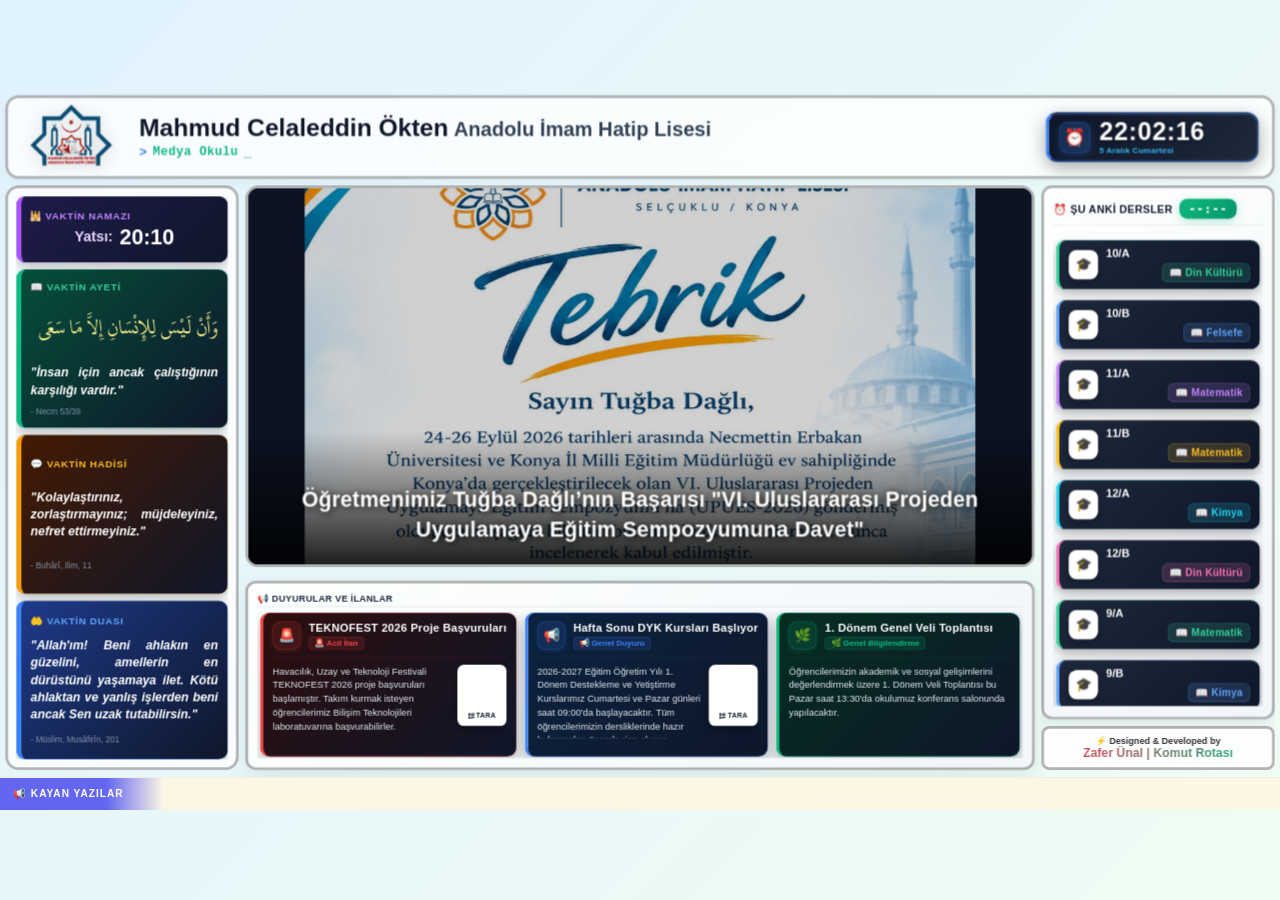
==== commit c8f15ee5: "fix(seyir): sekme render handler'ları, demo veri motoru, silinen CSS blokları ve sw.js/manifest.json" ====
--- a/index.html
+++ b/index.html
@@ -4,21 +4,17 @@
 <head>
     <meta charset="UTF-8">
     <meta name="viewport" content="width=device-width, initial-scale=1.0">
-    <meta http-equiv="Content-Security-Policy" content="default-src 'self'; script-src 'self' 'unsafe-inline'; style-src 'self' 'unsafe-inline'; img-src 'self' data: blob: https://*.meb.k12.tr https://*.meb.gov.tr https://*.ytimg.com https://*.youtube.com; font-src 'self' data:; connect-src 'self' https://api.open-meteo.com https://api.aladhan.com; media-src 'self' blob: data: https:; object-src 'none'; frame-src 'self' https://www.youtube.com https://www.youtube-nocookie.com; base-uri 'self'; form-action 'self'">
+    <meta http-equiv="Content-Security-Policy"
+        content="default-src 'self'; script-src 'self' 'unsafe-inline'; style-src 'self' 'unsafe-inline'; img-src 'self' data: blob: https://*.meb.k12.tr https://*.meb.gov.tr https://*.ytimg.com https://*.youtube.com; font-src 'self' data:; connect-src 'self' https://api.open-meteo.com https://api.aladhan.com; media-src 'self' blob: data: https:; object-src 'none'; frame-src 'self' https://www.youtube.com https://www.youtube-nocookie.com; base-uri 'self'; form-action 'self'">
     <title>Mahmud Celaleddin Ökten Anadolu İmam Hatip Lisesi | Seyir</title>
     <meta name="description" content="Mahmud Celaleddin Ökten Anadolu İmam Hatip Lisesi dijital bilgi panosu.">
-    <!-- Favicon & PWA Manifest -->
+    <!-- Favicon -->
     <link rel="shortcut icon" href="img/favicon.png" type="image/png">
-    <link rel="manifest" href="manifest.json">
-    <meta name="theme-color" content="#0f172a">
-    <meta name="apple-mobile-web-app-capable" content="yes">
-    <meta name="apple-mobile-web-app-status-bar-style" content="black-translucent">
-    <meta name="apple-mobile-web-app-title" content="Seyir Pano">
     <!-- Yerel Font Awesome: pano açılışında üçüncü taraf CDN bağlantısı kurulmaz. -->
     <link rel="stylesheet" href="css/fontawesome.min.css?v=20260917_ded1c367">
 
     <!-- PanoTV Styles -->
-    <link rel="stylesheet" href="css/seyir.css?v=20260924_9dc64a38">
+    <link rel="stylesheet" href="css/seyir.css?v=20260928_ce6aea34">
 </head>
 
 <body>
@@ -53,13 +49,8 @@
                     </div>
                 </div>
 
-                <!-- Sağ Taraf: Canlı Tarih/Saat, Hava Durumu & Çevrimdışı Durum Göstergesi -->
+                <!-- Sağ Taraf: Canlı Tarih/Saat & Hava Durumu Dönüşümlü Rozet -->
                 <div class="pano-header-right">
-                    <div class="header-offline-pill" id="header-offline-pill" style="display: none;"
-                        title="İnternet bağlantısı kesildi, yerel önbellek verileriyle kesintisiz çalışıyor">
-                        <i class="fa-solid fa-plane-slash"></i>
-                        <span>Çevrimdışı Mod</span>
-                    </div>
                     <div class="header-info-flipper" id="header-info-flipper">
                         <!-- 1. YÜZ: Tarih ve Canlı Saat -->
                         <div class="header-info-card info-clock active" id="header-card-clock">
@@ -82,8 +73,7 @@
 
                 <!-- MOBİL HAMBURGER MENÜ BUTONU (Sadece Mobilde Görünür) -->
                 <button type="button" class="pano-hamburger-btn" aria-label="Menüyü Aç/Kapat"
-                    aria-controls="pano-sidebar-flip" aria-expanded="false"
-                    onclick="toggleSeyirDrawer()">
+                    aria-controls="pano-sidebar-flip" aria-expanded="false" onclick="toggleSeyirDrawer()">
                     <span id="hamburgerBtnIcon">☰</span>
                 </button>
             </header>
@@ -105,7 +95,7 @@
                 <main class="pano-main">
                     <!-- Karusel Slaytları (Ayrı Kart) -->
                     <div class="pano-carousel widget" id="pano-carousel"
-                        style="flex: 1.4; position: relative; overflow: hidden; padding: 0;">
+                        style="flex: 2.5; position: relative; overflow: hidden; padding: 0;">
                         <div class="carousel-slide active" style="text-align: center;">
                             <h2>⏳</h2>
                             <p>Veriler Yükleniyor...</p>
@@ -113,7 +103,7 @@
                     </div>
 
                     <!-- Alt Duyuru Izgarası (Açılabilir Kartlar) -->
-                    <div class="duyuru-grid-widget widget" style="flex: 1.1; min-height: 270px;">
+                    <div class="duyuru-grid-widget widget">
                         <div class="widget-header">
                             <span id="pano-duyuru-baslik" style="display: flex; align-items: center; gap: 6px;">
                                 📢 DUYURULAR VE İLANLAR
@@ -293,7 +283,8 @@
     <!-- Canlı Tören / İstiklal Marşı & Saygı Duruşu Tam Ekran Katmanı -->
     <div id="pano-ceremony-overlay" class="ceremony-overlay" role="dialog" aria-modal="true" aria-label="Tören Ekranı">
         <div class="ceremony-box">
-            <button type="button" class="ceremony-close-btn" id="btn-close-ceremony" title="Tören Ekranını Kapat" aria-label="Kapat">✕</button>
+            <button type="button" class="ceremony-close-btn" id="btn-close-ceremony" title="Tören Ekranını Kapat"
+                aria-label="Kapat">✕</button>
             <div class="ceremony-flag-wrap">
                 <svg xmlns="http://www.w3.org/2000/svg" viewBox="0 0 1200 800">
                     <rect width="1200" height="800" fill="#E30A17" />
@@ -303,7 +294,8 @@
                 </svg>
             </div>
             <h1 class="ceremony-title" id="ceremony-display-title">SAYGI DURUŞU VE İSTİKLAL MARŞI</h1>
-            <div class="ceremony-subtitle" id="ceremony-display-sub">🇹🇷 Türkiye Cumhuriyeti Millî Eğitim Bakanlığı</div>
+            <div class="ceremony-subtitle" id="ceremony-display-sub">🇹🇷 Türkiye Cumhuriyeti Millî Eğitim Bakanlığı
+            </div>
             <div class="ceremony-instruction">
                 <i class="fa-solid fa-person" style="font-size: 1.2rem; color: #fb7185;"></i>
                 <span>Lütfen Saygı Duruşuna Geçiniz ve İstiklal Marşımıza Eşlik Ediniz</span>
@@ -320,37 +312,6 @@
             <div style="font-size: 0.9rem; color: #94a3b8; display: flex; align-items: center; gap: 8px;">
                 <i class="fa-solid fa-volume-high" style="color: #38bdf8;"></i>
                 <span id="ceremony-status-text">Müzik çalınıyor...</span>
-            </div>
-        </div>
-    </div>
-
-    <!-- 3.3 — EKRAN KORUYUCU & KİOSK GÜÇ TASARRUFU OVERLAY -->
-    <div id="pano-screensaver" class="screensaver-overlay" aria-hidden="true">
-        <div class="screensaver-drift-container" id="screensaver-drift-container">
-            <div class="screensaver-logo-wrap">
-                <img id="screensaver-logo" src="img/okul_logo.png" alt="Logo" class="screensaver-logo" onerror="this.src='img/okul_logo.png'">
-            </div>
-            <div class="screensaver-school-name" id="screensaver-school-name">
-                Mahmud Celaleddin Ökten Anadolu İmam Hatip Lisesi
-            </div>
-            <div class="screensaver-time-wrap">
-                <div class="screensaver-time" id="screensaver-time">--:--:--</div>
-                <div class="screensaver-date" id="screensaver-date">--</div>
-            </div>
-            <div class="screensaver-widgets-row">
-                <div class="screensaver-widget" id="screensaver-weather-widget">
-                    <span class="sc-icon" id="screensaver-weather-icon">🌤️</span>
-                    <span class="sc-val" id="screensaver-weather-text">Hava Durumu Yükleniyor...</span>
-                </div>
-                <div class="screensaver-widget" id="screensaver-namaz-widget">
-                    <span class="sc-icon">🕌</span>
-                    <span class="sc-val" id="screensaver-namaz-text">Vakit Yükleniyor...</span>
-                </div>
-            </div>
-            <div class="screensaver-hint">
-                <span><i class="fa-regular fa-moon"></i> Ekran Koruma &amp; Güç Tasarrufu Modu</span>
-                <span class="sc-dot">·</span>
-                <span>Uyanmak için dokunun veya fareyi hareket ettirin</span>
             </div>
         </div>
     </div>
@@ -359,10 +320,8 @@
     <script src="js/sehir-koordinat.js?v=20260922_5f6f637b"></script>
     <!-- Yerel Ses ve Müzik Depolama Modülü -->
     <script src="js/audio-store.js?v=20260924_5ef087ed"></script>
-    <!-- Bağımsız QR Kod Üreteci (Vendor) -->
-    <script src="js/vendor/qrcode.min.js?v=20260924_517b55d3"></script>
     <!-- PanoTV Core Logic -->
-    <script src="js/seyir.js?v=20260924_10cf278e"></script>
+    <script src="js/seyir.js?v=20260924_7005bc94"></script>
 </body>
 
-</html>
+</html>
--- a/css/seyir.css
+++ b/css/seyir.css
@@ -5,6 +5,7 @@
     src: url('fonts/UthmanicHafs.otf') format('opentype');
     font-display: swap;
 }
+
 /* Scroll gizleme ve tam ekran ayarı */
 body,
 html {
@@ -183,12 +184,15 @@
 
 /* Aktif Ders Neon Pulse Animasyonu (Madde 2.1) */
 @keyframes ders-neon-pulse {
-    0%, 100% {
-        box-shadow: 0 0 12px rgba(52, 211, 153, 0.4), 0 6px 20px rgba(0,0,0,0.35);
+
+    0%,
+    100% {
+        box-shadow: 0 0 12px rgba(52, 211, 153, 0.4), 0 6px 20px rgba(0, 0, 0, 0.35);
         border-left-width: 5px;
     }
+
     50% {
-        box-shadow: 0 0 28px rgba(52, 211, 153, 0.85), 0 0 50px rgba(52, 211, 153, 0.4), 0 6px 20px rgba(0,0,0,0.4);
+        box-shadow: 0 0 28px rgba(52, 211, 153, 0.85), 0 0 50px rgba(52, 211, 153, 0.4), 0 6px 20px rgba(0, 0, 0, 0.4);
         border-left-width: 7px;
     }
 }
@@ -1671,10 +1675,12 @@
     padding: 30px;
     text-align: center;
 }
+
 .ceremony-overlay.active {
     opacity: 1;
     pointer-events: auto;
 }
+
 .ceremony-box {
     max-width: 900px;
     width: 92%;
@@ -1690,12 +1696,17 @@
     position: relative;
     overflow: hidden;
 }
+
 .ceremony-box::before {
     content: '';
     position: absolute;
-    top: 0; left: 0; right: 0; height: 6px;
+    top: 0;
+    left: 0;
+    right: 0;
+    height: 6px;
     background: linear-gradient(90deg, #e11d48, #ffffff, #e11d48);
 }
+
 .ceremony-flag-wrap {
     width: 150px;
     height: 100px;
@@ -1706,15 +1717,25 @@
     border: 2px solid rgba(255, 255, 255, 0.3);
     animation: flagWave 3s infinite ease-in-out;
 }
+
 .ceremony-flag-wrap svg {
     width: 100%;
     height: 100%;
     display: block;
 }
+
 @keyframes flagWave {
-    0%, 100% { transform: scale(1) rotate(0deg); }
-    50% { transform: scale(1.04) rotate(1deg); }
-}
+
+    0%,
+    100% {
+        transform: scale(1) rotate(0deg);
+    }
+
+    50% {
+        transform: scale(1.04) rotate(1deg);
+    }
+}
+
 .ceremony-title {
     font-size: 2.4rem;
     font-weight: 900;
@@ -1724,6 +1745,7 @@
     text-shadow: 0 4px 15px rgba(0, 0, 0, 0.6);
     font-family: 'Outfit', sans-serif;
 }
+
 .ceremony-subtitle {
     font-size: 1.25rem;
     font-weight: 600;
@@ -1731,6 +1753,7 @@
     margin: 0 0 24px 0;
     letter-spacing: 0.8px;
 }
+
 .ceremony-instruction {
     font-size: 1.05rem;
     color: #e2e8f0;
@@ -1743,6 +1766,7 @@
     align-items: center;
     gap: 10px;
 }
+
 .ceremony-waves {
     display: flex;
     align-items: center;
@@ -1750,23 +1774,62 @@
     height: 36px;
     margin-bottom: 20px;
 }
+
 .ceremony-wave-bar {
     width: 6px;
     background: #e11d48;
     border-radius: 4px;
     animation: waveBounce 1.2s infinite ease-in-out;
 }
-.ceremony-wave-bar:nth-child(1) { height: 16px; }
-.ceremony-wave-bar:nth-child(2) { animation-delay: 0.15s; height: 26px; }
-.ceremony-wave-bar:nth-child(3) { animation-delay: 0.3s; height: 36px; }
-.ceremony-wave-bar:nth-child(4) { animation-delay: 0.45s; height: 24px; }
-.ceremony-wave-bar:nth-child(5) { animation-delay: 0.6s; height: 34px; }
-.ceremony-wave-bar:nth-child(6) { animation-delay: 0.75s; height: 22px; }
-.ceremony-wave-bar:nth-child(7) { animation-delay: 0.9s; height: 14px; }
+
+.ceremony-wave-bar:nth-child(1) {
+    height: 16px;
+}
+
+.ceremony-wave-bar:nth-child(2) {
+    animation-delay: 0.15s;
+    height: 26px;
+}
+
+.ceremony-wave-bar:nth-child(3) {
+    animation-delay: 0.3s;
+    height: 36px;
+}
+
+.ceremony-wave-bar:nth-child(4) {
+    animation-delay: 0.45s;
+    height: 24px;
+}
+
+.ceremony-wave-bar:nth-child(5) {
+    animation-delay: 0.6s;
+    height: 34px;
+}
+
+.ceremony-wave-bar:nth-child(6) {
+    animation-delay: 0.75s;
+    height: 22px;
+}
+
+.ceremony-wave-bar:nth-child(7) {
+    animation-delay: 0.9s;
+    height: 14px;
+}
+
 @keyframes waveBounce {
-    0%, 100% { transform: scaleY(0.4); opacity: 0.5; }
-    50% { transform: scaleY(1.1); opacity: 1; }
-}
+
+    0%,
+    100% {
+        transform: scaleY(0.4);
+        opacity: 0.5;
+    }
+
+    50% {
+        transform: scaleY(1.1);
+        opacity: 1;
+    }
+}
+
 .ceremony-close-btn {
     position: absolute;
     top: 18px;
@@ -1784,6 +1847,7 @@
     justify-content: center;
     transition: all 0.2s;
 }
+
 .ceremony-close-btn:hover {
     background: rgba(239, 68, 68, 0.7);
     transform: scale(1.08);
@@ -2412,7 +2476,7 @@
     }
 }
 
-/* PC Masaüstü Görünümünde Duyuruları Yan Yana Açık Kartlar Olarak Gösterme Kuralı */
+/* PC Masaüstü Görünümünde Duyuruları Yan Yana 3 Açık Kart Olarak Gösterme Kuralı */
 .duyuru-accordion-list {
     display: grid;
     grid-template-columns: repeat(3, 1fr);
@@ -2458,6 +2522,7 @@
     0% {
         box-shadow: inset 0 0 20px rgba(245, 158, 11, 0.25), 0 0 30px rgba(245, 158, 11, 0.2);
     }
+
     100% {
         box-shadow: inset 0 0 70px rgba(245, 158, 11, 0.65), 0 0 60px rgba(245, 158, 11, 0.5);
     }
@@ -2487,8 +2552,17 @@
 }
 
 @keyframes nobetTagPulse {
-    0%, 100% { transform: scale(1); opacity: 0.95; }
-    50% { transform: scale(1.05); opacity: 1; }
+
+    0%,
+    100% {
+        transform: scale(1);
+        opacity: 0.95;
+    }
+
+    50% {
+        transform: scale(1.05);
+        opacity: 1;
+    }
 }
 
 .duty-ping {
@@ -2502,9 +2576,20 @@
 }
 
 @keyframes dutyPingAnim {
-    0% { transform: scale(0.95); box-shadow: 0 0 0 0 rgba(16, 185, 129, 0.7); }
-    70% { transform: scale(1.15); box-shadow: 0 0 0 6px rgba(16, 185, 129, 0); }
-    100% { transform: scale(0.95); box-shadow: 0 0 0 0 rgba(16, 185, 129, 0); }
+    0% {
+        transform: scale(0.95);
+        box-shadow: 0 0 0 0 rgba(16, 185, 129, 0.7);
+    }
+
+    70% {
+        transform: scale(1.15);
+        box-shadow: 0 0 0 6px rgba(16, 185, 129, 0);
+    }
+
+    100% {
+        transform: scale(0.95);
+        box-shadow: 0 0 0 0 rgba(16, 185, 129, 0);
+    }
 }
 
 /* Nöbetçi Kartında Görev Rozeti */
@@ -2544,6 +2629,7 @@
         box-shadow: 0 8px 20px rgba(245, 158, 11, 0.3), 0 0 15px rgba(245, 158, 11, 0.2);
         border-color: #f59e0b;
     }
+
     100% {
         box-shadow: 0 12px 30px rgba(16, 185, 129, 0.5), 0 0 25px rgba(16, 185, 129, 0.4);
         border-color: #10b981;
@@ -2784,6 +2870,4 @@
     border-color: rgba(16, 185, 129, 0.45);
     box-shadow: 0 4px 14px rgba(16, 185, 129, 0.2);
     animation: none;
-}
-
-
+}
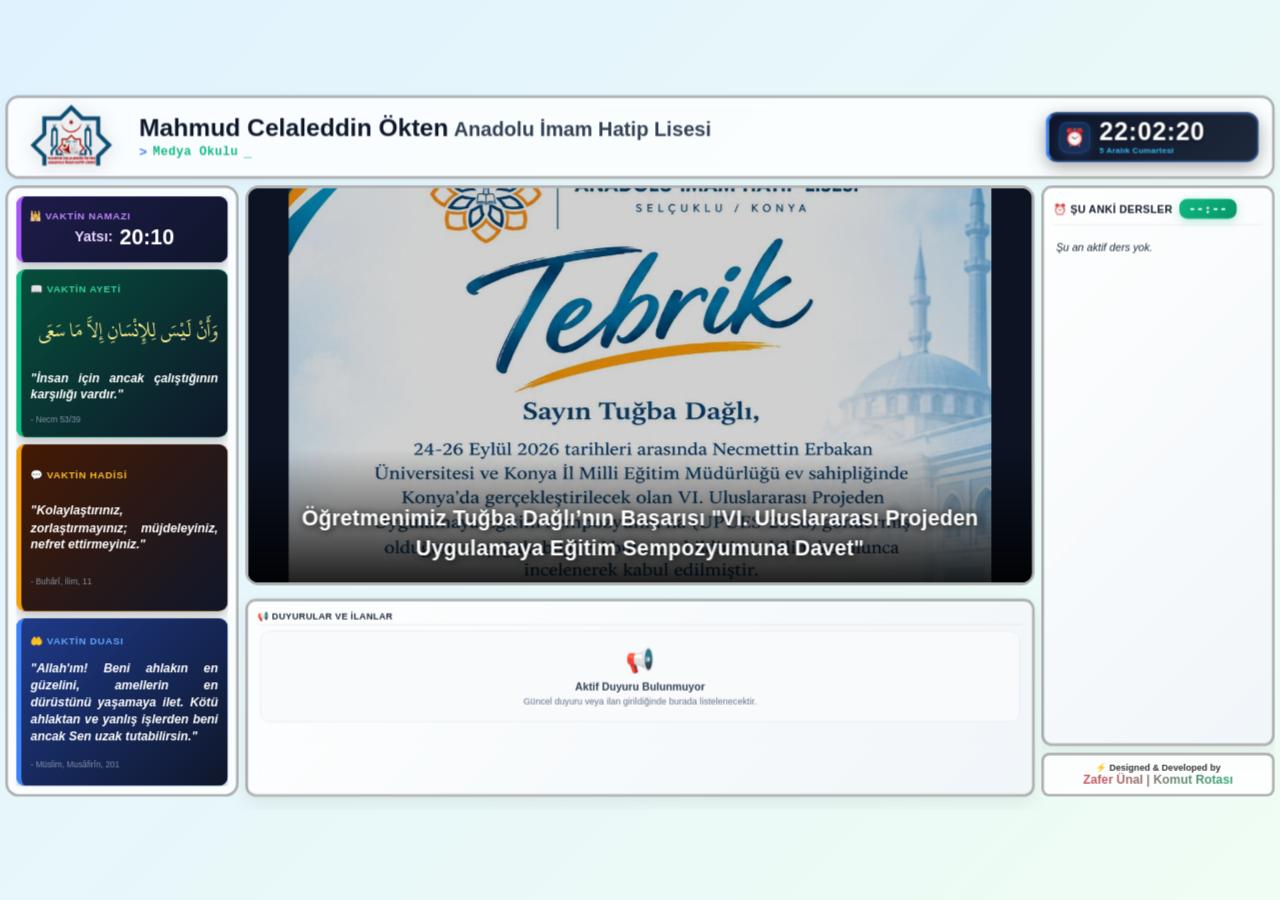
==== commit 15992418: "fix(seyir): data.json geçersiz JSON onarıldı, manifest+SW kaydı+offline rozet+OG etiketleri eklendi" ====
--- a/index.html
+++ b/index.html
@@ -8,6 +8,13 @@
         content="default-src 'self'; script-src 'self' 'unsafe-inline'; style-src 'self' 'unsafe-inline'; img-src 'self' data: blob: https://*.meb.k12.tr https://*.meb.gov.tr https://*.ytimg.com https://*.youtube.com; font-src 'self' data:; connect-src 'self' https://api.open-meteo.com https://api.aladhan.com; media-src 'self' blob: data: https:; object-src 'none'; frame-src 'self' https://www.youtube.com https://www.youtube-nocookie.com; base-uri 'self'; form-action 'self'">
     <title>Mahmud Celaleddin Ökten Anadolu İmam Hatip Lisesi | Seyir</title>
     <meta name="description" content="Mahmud Celaleddin Ökten Anadolu İmam Hatip Lisesi dijital bilgi panosu.">
+    <!-- Open Graph -->
+    <meta property="og:title" content="Seyir Dijital Okul Panosu">
+    <meta property="og:description" content="Akıllı tahta ve TV ekranları için çevrimdışı destekli dijital okul bilgi panosu.">
+    <meta property="og:type" content="website">
+    <meta name="theme-color" content="#0f172a">
+    <!-- PWA Manifest -->
+    <link rel="manifest" href="manifest.json">
     <!-- Favicon -->
     <link rel="shortcut icon" href="img/favicon.png" type="image/png">
     <!-- Yerel Font Awesome: pano açılışında üçüncü taraf CDN bağlantısı kurulmaz. -->
@@ -49,8 +56,12 @@
                     </div>
                 </div>
 
-                <!-- Sağ Taraf: Canlı Tarih/Saat & Hava Durumu Dönüşümlü Rozet -->
+                <!-- Sağ Taraf: Çevrimdışı Rozeti + Canlı Tarih/Saat & Hava Durumu Dönüşümlü Rozet -->
                 <div class="pano-header-right">
+                    <!-- Çevrimdışı Durum Rozeti (JS tarafından kontrol edilir) -->
+                    <span class="header-offline-pill" id="header-offline-pill" style="display:none;" aria-live="polite">
+                        <i class="fa-solid fa-wifi-slash"></i> Çevrimdışı
+                    </span>
                     <div class="header-info-flipper" id="header-info-flipper">
                         <!-- 1. YÜZ: Tarih ve Canlı Saat -->
                         <div class="header-info-card info-clock active" id="header-card-clock">
@@ -321,7 +332,7 @@
     <!-- Yerel Ses ve Müzik Depolama Modülü -->
     <script src="js/audio-store.js?v=20260924_5ef087ed"></script>
     <!-- PanoTV Core Logic -->
-    <script src="js/seyir.js?v=20260924_7005bc94"></script>
+    <script src="js/seyir.js?v=20260930_909d1175"></script>
 </body>
 
 </html>
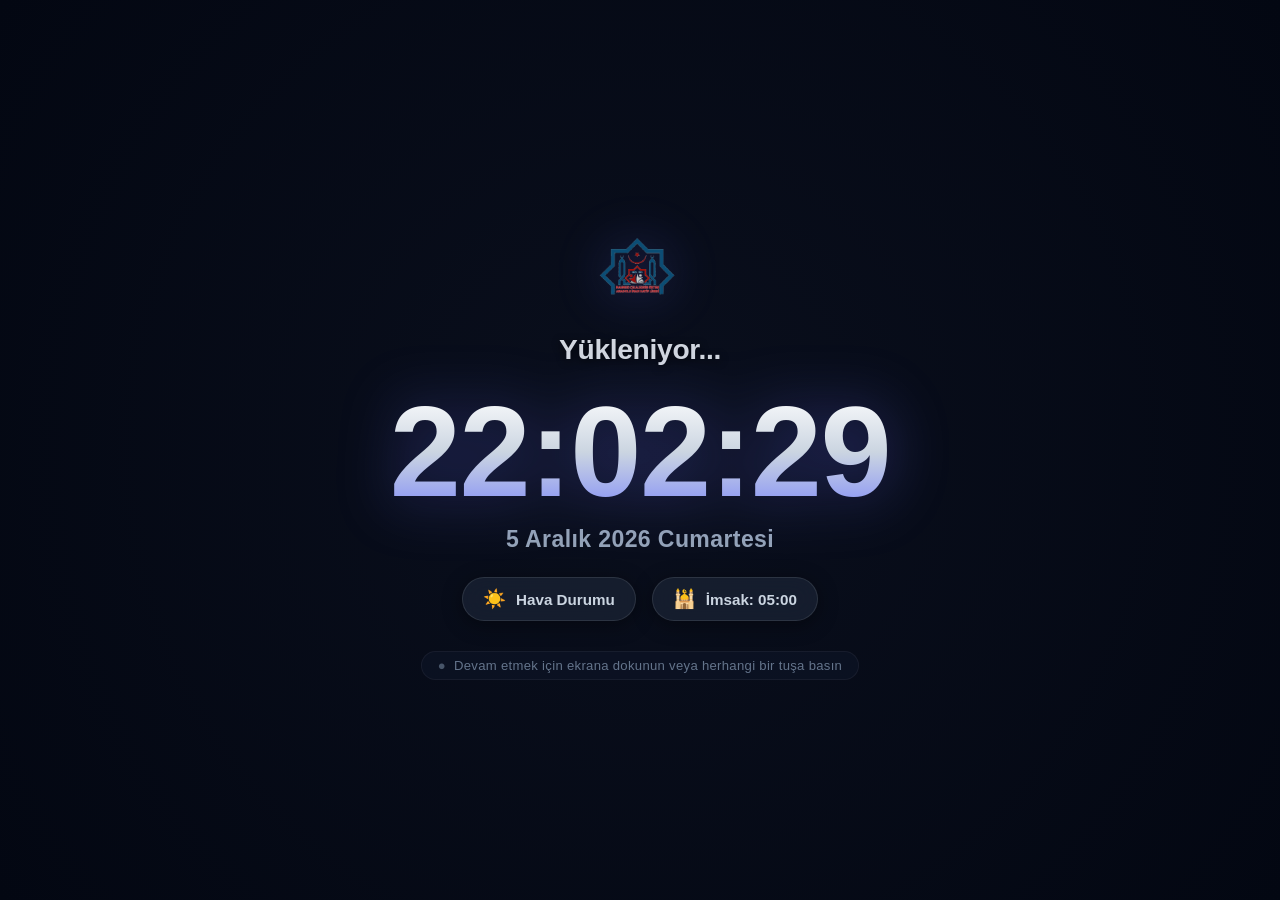
==== commit 2a8574ae: "feat(seyir): v1.0.0 bagimsiz dijital okul panosu surumu yayina hazirlandi" ====
--- a/index.html
+++ b/index.html
@@ -18,13 +18,47 @@
     <!-- Favicon -->
     <link rel="shortcut icon" href="img/favicon.png" type="image/png">
     <!-- Yerel Font Awesome: pano açılışında üçüncü taraf CDN bağlantısı kurulmaz. -->
-    <link rel="stylesheet" href="css/fontawesome.min.css?v=20260917_ded1c367">
+    <link rel="stylesheet" href="css/fontawesome.min.css?v=20260930_ded1c367">
 
     <!-- PanoTV Styles -->
-    <link rel="stylesheet" href="css/seyir.css?v=20260928_ce6aea34">
+    <link rel="stylesheet" href="css/seyir.css?v=20260930_13b86776">
 </head>
 
 <body>
+
+    <!-- EKRAN KORUYUCU OVERLAY (Güç Tasarrufu / Kiosk Sleep Mode) -->
+    <div class="screensaver-overlay" id="screensaver-overlay" role="complementary" aria-label="Ekran Koruyucu" aria-hidden="true">
+        <div class="screensaver-drift-container" id="screensaver-drift">
+            <!-- Logo -->
+            <div class="screensaver-logo-wrap">
+                <img src="img/okul_logo.png" alt="Okul Logosu" class="screensaver-logo" id="screensaver-logo-img">
+            </div>
+            <!-- Okul Adı & Sloganı -->
+            <div class="screensaver-school-name" id="screensaver-school-name">Yükleniyor...</div>
+            <div class="screensaver-slogan" id="screensaver-slogan" style="display: none;"></div>
+            <!-- Büyük Neon Saat -->
+            <div class="screensaver-time-wrap">
+                <div class="screensaver-time" id="screensaver-time">00:00:00</div>
+                <div class="screensaver-date" id="screensaver-date"></div>
+            </div>
+            <!-- Hava & Namaz Widget Satırı -->
+            <div class="screensaver-widgets-row">
+                <div class="screensaver-widget" id="screensaver-weather-widget">
+                    <span class="sc-icon">☀️</span>
+                    <span id="screensaver-weather-text">Hava Durumu</span>
+                </div>
+                <div class="screensaver-widget" id="screensaver-namaz-widget">
+                    <span class="sc-icon">🕌</span>
+                    <span id="screensaver-namaz-text">Namaz Vakti</span>
+                </div>
+            </div>
+            <!-- İpucu -->
+            <div class="screensaver-hint">
+                <span class="sc-dot">●</span>
+                <span>Devam etmek için ekrana dokunun veya herhangi bir tuşa basın</span>
+            </div>
+        </div>
+    </div>
 
     <!-- CANLI DERS ZİLİ VE GÖRSEL ANONS POPUP BANNER -->
     <div class="bell-anons-overlay" id="bell-anons-overlay">
@@ -49,9 +83,14 @@
                             <span class="okul-ana-isim">Mahmud Celaleddin Ökten</span>
                             <span class="okul-alt-isim">Anadolu İmam Hatip Lisesi</span>
                         </h1>
-                        <div class="code-subline">
-                            <span class="code-prompt">&gt;</span> <span id="pano-typewriter">Medya Okulu</span><span
-                                class="typewriter-cursor">_</span>
+                        <div class="pano-sub-identity">
+                            <div class="pano-slogan-wrap" id="pano-slogan-wrap">
+                                <span class="pano-slogan-badge" id="pano-slogan">Fikirden Koda, Koddan Şampiyonluğa</span>
+                            </div>
+                            <div class="code-subline">
+                                <span class="code-prompt">&gt;</span> <span id="pano-typewriter">Medya Okulu</span><span
+                                    class="typewriter-cursor">_</span>
+                            </div>
                         </div>
                     </div>
                 </div>
@@ -60,7 +99,7 @@
                 <div class="pano-header-right">
                     <!-- Çevrimdışı Durum Rozeti (JS tarafından kontrol edilir) -->
                     <span class="header-offline-pill" id="header-offline-pill" style="display:none;" aria-live="polite">
-                        <i class="fa-solid fa-wifi-slash"></i> Çevrimdışı
+                        <i class="fa-solid fa-triangle-exclamation"></i> Çevrimdışı
                     </span>
                     <div class="header-info-flipper" id="header-info-flipper">
                         <!-- 1. YÜZ: Tarih ve Canlı Saat -->
@@ -328,11 +367,11 @@
     </div>
 
     <!-- Türkiye 81 İl Koordinat ve API Eşleme Modülü -->
-    <script src="js/sehir-koordinat.js?v=20260922_5f6f637b"></script>
+    <script src="js/sehir-koordinat.js?v=20260930_5f6f637b"></script>
     <!-- Yerel Ses ve Müzik Depolama Modülü -->
-    <script src="js/audio-store.js?v=20260924_5ef087ed"></script>
+    <script src="js/audio-store.js?v=20260930_5ef087ed"></script>
     <!-- PanoTV Core Logic -->
-    <script src="js/seyir.js?v=20260930_909d1175"></script>
+    <script src="js/seyir.js?v=20260930_d5f887a6"></script>
 </body>
 
 </html>
--- a/css/seyir.css
+++ b/css/seyir.css
@@ -138,13 +138,64 @@
     color: #cbd5e1;
 }
 
+.pano-sub-identity {
+    display: flex;
+    align-items: center;
+    gap: 12px;
+    margin-top: 4px;
+    flex-wrap: wrap;
+    min-width: 0;
+}
+
+.pano-slogan-wrap {
+    display: inline-flex;
+    align-items: center;
+    max-width: 100%;
+}
+
+.pano-slogan-badge {
+    display: inline-flex;
+    align-items: center;
+    gap: 6px;
+    font-size: 0.90rem;
+    font-weight: 700;
+    color: #1d4ed8;
+    background: linear-gradient(135deg, rgba(37, 99, 235, 0.08) 0%, rgba(16, 185, 129, 0.08) 100%);
+    border: 1px solid rgba(37, 99, 235, 0.22);
+    padding: 2px 10px;
+    border-radius: 9999px;
+    letter-spacing: 0.2px;
+    line-height: 1.4;
+    white-space: nowrap;
+    overflow: hidden;
+    text-overflow: ellipsis;
+    box-shadow: 0 1px 3px rgba(0, 0, 0, 0.04);
+}
+
+.pano-slogan-badge::before {
+    content: '✦';
+    font-size: 0.8rem;
+    color: #2563eb;
+}
+
+[data-theme='dark'] .pano-slogan-badge {
+    color: #93c5fd;
+    background: linear-gradient(135deg, rgba(59, 130, 246, 0.16) 0%, rgba(16, 185, 129, 0.14) 100%);
+    border-color: rgba(96, 165, 250, 0.35);
+    box-shadow: 0 1px 4px rgba(0, 0, 0, 0.2);
+}
+
+[data-theme='dark'] .pano-slogan-badge::before {
+    color: #60a5fa;
+}
+
 .code-subline {
     font-family: 'Consolas', 'Courier New', monospace;
     font-size: 1.15rem;
     font-weight: 800;
     color: #10B981;
-    margin-top: 4px;
-    display: flex;
+    margin-top: 0;
+    display: inline-flex;
     align-items: center;
     gap: 8px;
     letter-spacing: 0.6px;
@@ -2032,6 +2083,21 @@
         display: block !important;
         line-height: 1.2 !important;
         margin-top: 2px !important;
+    }
+
+    .pano-sub-identity {
+        display: flex !important;
+        flex-direction: column !important;
+        align-items: flex-start !important;
+        gap: 3px !important;
+        margin-top: 2px !important;
+    }
+
+    .pano-slogan-badge {
+        font-size: 0.76rem !important;
+        padding: 1px 8px !important;
+        max-width: 100% !important;
+        white-space: nowrap !important;
     }
 
     .code-subline {
@@ -2748,6 +2814,16 @@
     margin-bottom: 30px;
 }
 
+.screensaver-slogan {
+    font-size: 1.15rem;
+    font-weight: 600;
+    color: rgba(226, 232, 240, 0.85);
+    letter-spacing: 0.8px;
+    margin-top: 4px;
+    margin-bottom: 8px;
+    text-shadow: 0 0 10px rgba(99, 102, 241, 0.3);
+}
+
 .screensaver-widget {
     display: inline-flex;
     align-items: center;
@@ -2782,59 +2858,6 @@
 
 .screensaver-hint .sc-dot {
     color: #475569;
-}
-
-/* ============================================================
-   3.5 — DUYURU KARTLARI DİNAMİK QR KOD BİLEŞENİ
-   ============================================================ */
-.duyuru-qr-wrapper {
-    display: inline-flex;
-    flex-direction: column;
-    align-items: center;
-    justify-content: center;
-    background: #ffffff;
-    border: 2px solid rgba(255, 255, 255, 0.6);
-    border-radius: 10px;
-    padding: 5px;
-    box-shadow: 0 4px 14px rgba(0, 0, 0, 0.35);
-    flex-shrink: 0;
-    cursor: pointer;
-    transition: all 0.25s cubic-bezier(0.16, 1, 0.3, 1);
-    user-select: none;
-}
-
-.duyuru-qr-wrapper:hover {
-    transform: translateY(-2px) scale(1.05);
-    box-shadow: 0 8px 20px rgba(99, 102, 241, 0.45);
-    border-color: #818cf8;
-}
-
-.duyuru-qr-box {
-    width: 60px;
-    height: 60px;
-    display: flex;
-    align-items: center;
-    justify-content: center;
-    overflow: hidden;
-}
-
-.duyuru-qr-box canvas,
-.duyuru-qr-box img {
-    width: 100% !important;
-    height: 100% !important;
-    display: block;
-}
-
-.duyuru-qr-sub {
-    font-size: 0.64rem;
-    font-weight: 800;
-    color: #0f172a;
-    margin-top: 3px;
-    display: flex;
-    align-items: center;
-    gap: 3px;
-    letter-spacing: 0.5px;
-    text-transform: uppercase;
 }
 
 /* ============================================================
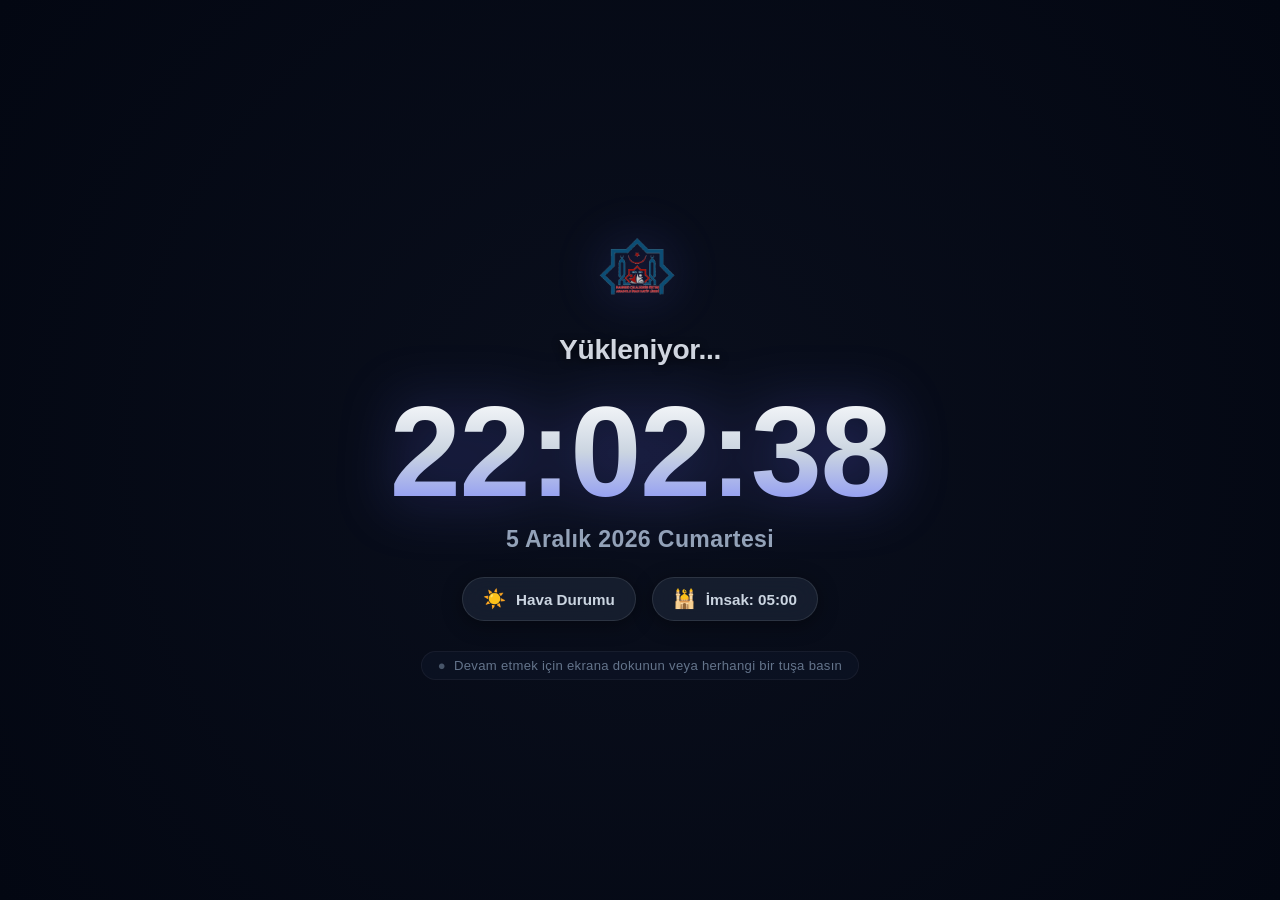
==== commit eeb21f9f: "feat(seyir): kurumsal slogan guncellendi, haber basliklari tek satira hizalandi, duyuru boyutu buyut" ====
--- a/index.html
+++ b/index.html
@@ -21,7 +21,7 @@
     <link rel="stylesheet" href="css/fontawesome.min.css?v=20260930_ded1c367">
 
     <!-- PanoTV Styles -->
-    <link rel="stylesheet" href="css/seyir.css?v=20260930_13b86776">
+    <link rel="stylesheet" href="css/seyir.css?v=20260930_bf6e54d4">
 </head>
 
 <body>
@@ -85,7 +85,7 @@
                         </h1>
                         <div class="pano-sub-identity">
                             <div class="pano-slogan-wrap" id="pano-slogan-wrap">
-                                <span class="pano-slogan-badge" id="pano-slogan">Fikirden Koda, Koddan Şampiyonluğa</span>
+                                <span class="pano-slogan-badge" id="pano-slogan">Birlikte Zirveye Koşuyoruz !...</span>
                             </div>
                             <div class="code-subline">
                                 <span class="code-prompt">&gt;</span> <span id="pano-typewriter">Medya Okulu</span><span
@@ -371,7 +371,7 @@
     <!-- Yerel Ses ve Müzik Depolama Modülü -->
     <script src="js/audio-store.js?v=20260930_5ef087ed"></script>
     <!-- PanoTV Core Logic -->
-    <script src="js/seyir.js?v=20260930_d5f887a6"></script>
+    <script src="js/seyir.js?v=20260930_4bcaba98"></script>
 </body>
 
 </html>
--- a/css/seyir.css
+++ b/css/seyir.css
@@ -603,13 +603,39 @@
     pointer-events: none;
 }
 
-.photo-slide>div {
+.photo-slide>div,
+.photo-slide .carousel-caption {
     position: absolute !important;
     bottom: 0 !important;
     left: 0 !important;
+    right: 0 !important;
     width: 100% !important;
-    z-index: 3;
-    box-sizing: border-box;
+    padding: 35px 30px 18px 30px !important;
+    background: linear-gradient(to top, rgba(0, 0, 0, 0.88) 0%, rgba(0, 0, 0, 0.55) 60%, transparent 100%) !important;
+    text-align: center !important;
+    display: flex !important;
+    justify-content: center !important;
+    align-items: center !important;
+    z-index: 3 !important;
+    box-sizing: border-box !important;
+}
+
+.photo-slide>div h3,
+.photo-slide .carousel-caption h3 {
+    margin: 0 auto !important;
+    width: 100% !important;
+    max-width: 96% !important;
+    text-align: center !important;
+    white-space: nowrap !important;
+    overflow: hidden !important;
+    text-overflow: ellipsis !important;
+    font-size: clamp(1.2rem, 1.7vw, 2.1rem) !important;
+    font-family: 'Outfit', sans-serif !important;
+    text-shadow: 0 2px 10px rgba(0, 0, 0, 0.95), 0 0 20px rgba(0, 0, 0, 0.8) !important;
+    line-height: 1.3 !important;
+    font-weight: 700 !important;
+    letter-spacing: 0.01em !important;
+    color: #ffffff !important;
 }
 
 /* Video Slide Yapısı (YouTube & MP4) */
@@ -2554,9 +2580,16 @@
 
 @media (min-width: 601px) {
     .duyuru-acc-body {
-        display: block !important;
-        max-height: 125px;
-        overflow-y: auto;
+        display: -webkit-box !important;
+        -webkit-line-clamp: 4 !important;
+        -webkit-box-orient: vertical !important;
+        overflow: hidden !important;
+        text-overflow: ellipsis !important;
+        font-size: 1.16rem !important;
+        line-height: 1.45 !important;
+        color: #f8fafc !important;
+        font-weight: 600 !important;
+        max-height: calc(1.16rem * 1.45 * 4 + 4px) !important;
         scrollbar-width: none;
     }
 
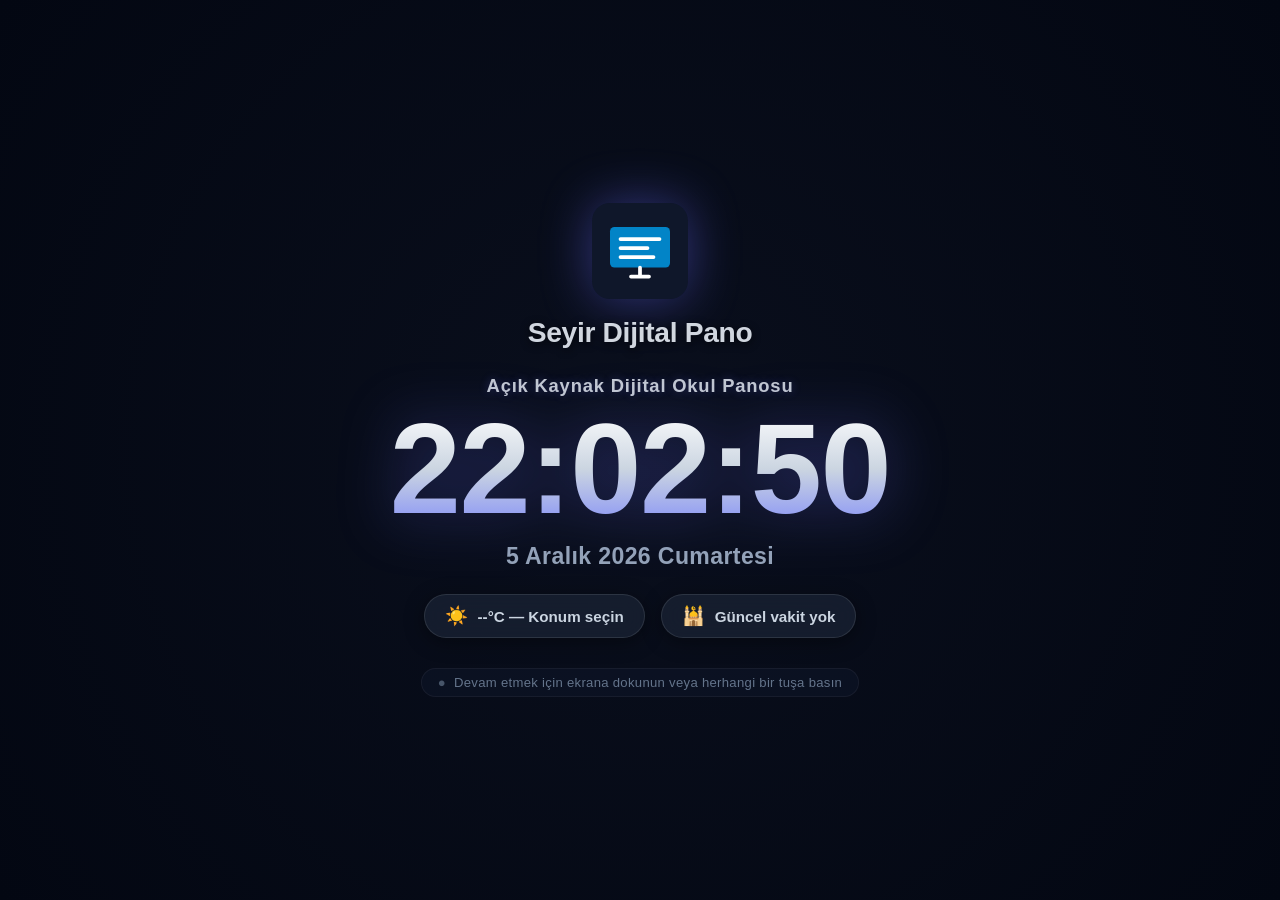
==== commit e9f59da1: "feat(seyir): sifir baslangic sablonu, evrensel okul uyarlamasi ve onbellek temizligi - data.json ve " ====
--- a/index.html
+++ b/index.html
@@ -6,8 +6,8 @@
     <meta name="viewport" content="width=device-width, initial-scale=1.0">
     <meta http-equiv="Content-Security-Policy"
         content="default-src 'self'; script-src 'self' 'unsafe-inline'; style-src 'self' 'unsafe-inline'; img-src 'self' data: blob: https://*.meb.k12.tr https://*.meb.gov.tr https://*.ytimg.com https://*.youtube.com; font-src 'self' data:; connect-src 'self' https://api.open-meteo.com https://api.aladhan.com; media-src 'self' blob: data: https:; object-src 'none'; frame-src 'self' https://www.youtube.com https://www.youtube-nocookie.com; base-uri 'self'; form-action 'self'">
-    <title>Mahmud Celaleddin Ökten Anadolu İmam Hatip Lisesi | Seyir</title>
-    <meta name="description" content="Mahmud Celaleddin Ökten Anadolu İmam Hatip Lisesi dijital bilgi panosu.">
+    <title>Seyir Dijital Pano — Okulun Dijital Nabzı</title>
+    <meta name="description" content="Seyir Dijital Pano dijital bilgi panosu.">
     <!-- Open Graph -->
     <meta property="og:title" content="Seyir Dijital Okul Panosu">
     <meta property="og:description" content="Akıllı tahta ve TV ekranları için çevrimdışı destekli dijital okul bilgi panosu.">
@@ -16,12 +16,12 @@
     <!-- PWA Manifest -->
     <link rel="manifest" href="manifest.json">
     <!-- Favicon -->
-    <link rel="shortcut icon" href="img/favicon.png" type="image/png">
+    <link rel="shortcut icon" href="img/seyir-icon-192.png" type="image/png">
     <!-- Yerel Font Awesome: pano açılışında üçüncü taraf CDN bağlantısı kurulmaz. -->
     <link rel="stylesheet" href="css/fontawesome.min.css?v=20260930_ded1c367">
 
     <!-- PanoTV Styles -->
-    <link rel="stylesheet" href="css/seyir.css?v=20260930_bf6e54d4">
+    <link rel="stylesheet" href="css/seyir.css?v=20261004_09b1c70a">
 </head>
 
 <body>
@@ -31,7 +31,7 @@
         <div class="screensaver-drift-container" id="screensaver-drift">
             <!-- Logo -->
             <div class="screensaver-logo-wrap">
-                <img src="img/okul_logo.png" alt="Okul Logosu" class="screensaver-logo" id="screensaver-logo-img">
+                <img src="img/seyir-icon.svg" alt="Okul Logosu" class="screensaver-logo" id="screensaver-logo-img">
             </div>
             <!-- Okul Adı & Sloganı -->
             <div class="screensaver-school-name" id="screensaver-school-name">Yükleniyor...</div>
@@ -76,19 +76,19 @@
             <!-- HEADER -->
             <header class="pano-header">
                 <div class="pano-logo">
-                    <img src="img/okul_logo.png" alt="Mahmud Celaleddin Ökten Anadolu İmam Hatip Lisesi Logosu"
+                    <img src="img/seyir-icon.svg" alt="Seyir Dijital Pano Logosu"
                         class="pano-okul-logo-img">
                     <div class="pano-logo-text">
                         <h1 id="pano-okul-adi" class="koyu-gecisli-baslik">
-                            <span class="okul-ana-isim">Mahmud Celaleddin Ökten</span>
-                            <span class="okul-alt-isim">Anadolu İmam Hatip Lisesi</span>
+                            <span class="okul-ana-isim">Seyir Dijital</span>
+                            <span class="okul-alt-isim">Pano</span>
                         </h1>
                         <div class="pano-sub-identity">
                             <div class="pano-slogan-wrap" id="pano-slogan-wrap">
-                                <span class="pano-slogan-badge" id="pano-slogan">Birlikte Zirveye Koşuyoruz !...</span>
+                                <span class="pano-slogan-badge" id="pano-slogan">Açık Kaynak Dijital Okul Panosu</span>
                             </div>
                             <div class="code-subline">
-                                <span class="code-prompt">&gt;</span> <span id="pano-typewriter">Medya Okulu</span><span
+                                <span class="code-prompt">&gt;</span> <span id="pano-typewriter">Okulun Dijital Nabzı</span><span
                                     class="typewriter-cursor">_</span>
                             </div>
                         </div>
@@ -369,9 +369,10 @@
     <!-- Türkiye 81 İl Koordinat ve API Eşleme Modülü -->
     <script src="js/sehir-koordinat.js?v=20260930_5f6f637b"></script>
     <!-- Yerel Ses ve Müzik Depolama Modülü -->
-    <script src="js/audio-store.js?v=20260930_5ef087ed"></script>
+    <script src="js/data-policy.js?v=20261004_a0d8f0b1"></script>
+    <script src="js/audio-store.js?v=20261004_2a96b2ca"></script>
     <!-- PanoTV Core Logic -->
-    <script src="js/seyir.js?v=20260930_4bcaba98"></script>
+    <script src="js/seyir.js?v=20261004_2d8b2680"></script>
 </body>
 
 </html>
--- a/css/seyir.css
+++ b/css/seyir.css
@@ -41,7 +41,7 @@
 /* Ana Grid Yapısı */
 .pano-container {
     display: grid;
-    grid-template-columns: 1fr 350px;
+    grid-template-columns: minmax(0, 1fr) 350px;
     /* Sol taraf ana içerik, sağ taraf yan panel */
     grid-template-rows: 125px 1fr;
     /* Header, İçerik */
@@ -537,6 +537,7 @@
     gap: 10px;
     flex: 1;
     min-height: 0;
+    min-width: 0;
 }
 
 .pano-left-sidebar {
@@ -558,6 +559,7 @@
     flex-direction: column;
     gap: 20px;
     min-height: 0;
+    min-width: 0;
 }
 
 [data-theme="dark"] .pano-main {
@@ -839,6 +841,10 @@
 .flip-card-front .widget-header,
 .flip-card-back .widget-header {
     color: #0f172a !important;
+    font-size: 1.18rem !important;
+    font-weight: 800 !important;
+    letter-spacing: 0.5px !important;
+    padding-bottom: 10px !important;
 }
 
 /* Sidebar Signature / İmza */
@@ -2571,11 +2577,15 @@
 /* PC Masaüstü Görünümünde Duyuruları Yan Yana 3 Açık Kart Olarak Gösterme Kuralı */
 .duyuru-accordion-list {
     display: grid;
-    grid-template-columns: repeat(3, 1fr);
+    grid-template-columns: repeat(3, minmax(0, 1fr));
     gap: 12px;
     width: 100%;
     box-sizing: border-box;
     align-items: stretch;
+}
+
+.duyuru-accordion-card {
+    min-width: 0;
 }
 
 @media (min-width: 601px) {
@@ -2695,13 +2705,13 @@
 .nobet-card-duty-badge {
     display: none;
     align-items: center;
-    gap: 4px;
-    font-size: 0.74rem;
+    gap: 5px;
+    font-size: 0.88rem;
     font-weight: 800;
     color: #10b981;
     background: rgba(16, 185, 129, 0.15);
     border: 1px solid rgba(16, 185, 129, 0.35);
-    padding: 2px 7px;
+    padding: 3px 8px;
     border-radius: 6px;
     letter-spacing: 0.4px;
 }
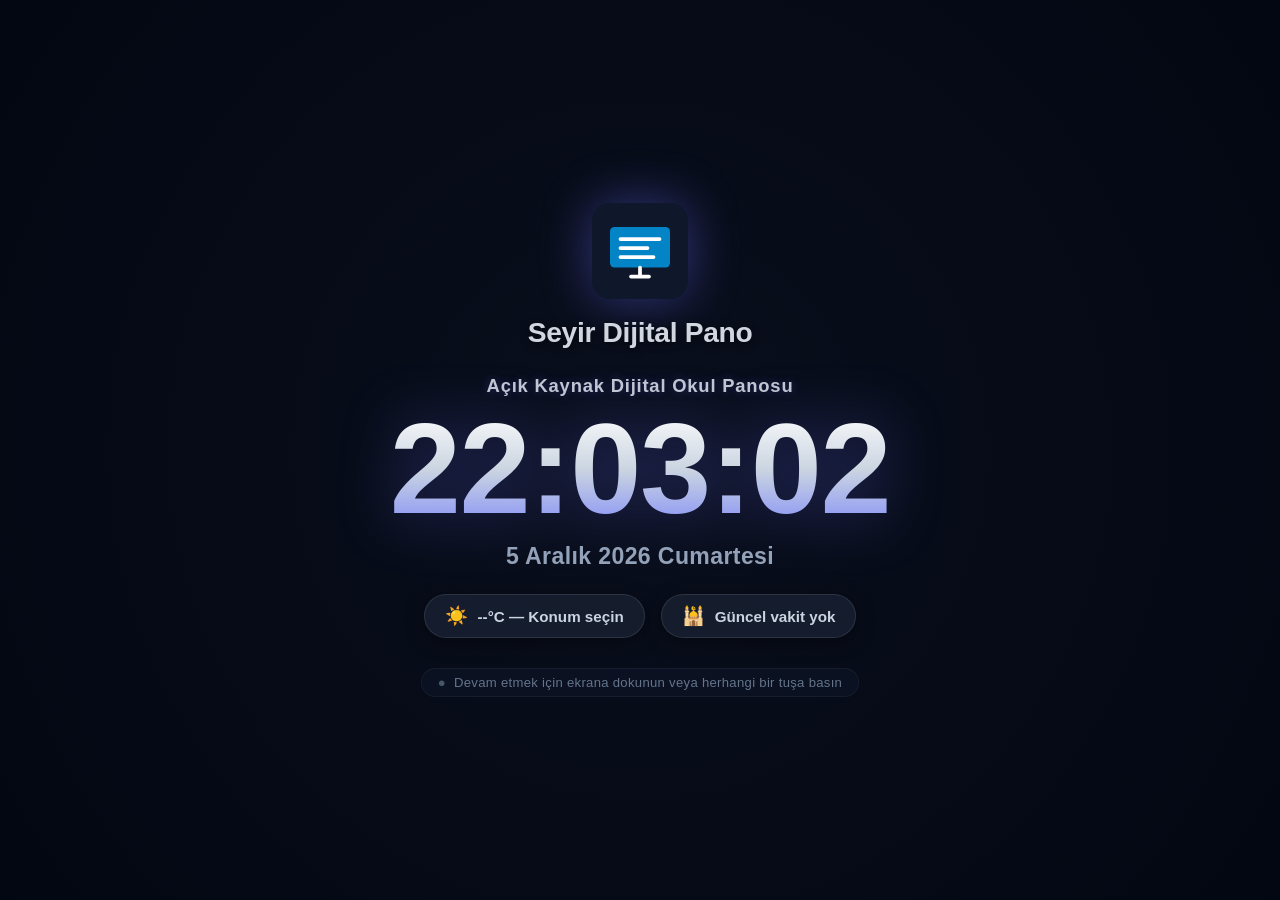
==== commit a93f1ee7: "fix(seyir): veri kaliciligi haber ve yedeklemeyi guclendir" ====
--- a/index.html
+++ b/index.html
@@ -372,7 +372,7 @@
     <script src="js/data-policy.js?v=20261004_a0d8f0b1"></script>
     <script src="js/audio-store.js?v=20261004_2a96b2ca"></script>
     <!-- PanoTV Core Logic -->
-    <script src="js/seyir.js?v=20261004_2d8b2680"></script>
+    <script src="js/seyir.js?v=20261004_ccc7111d"></script>
 </body>
 
 </html>
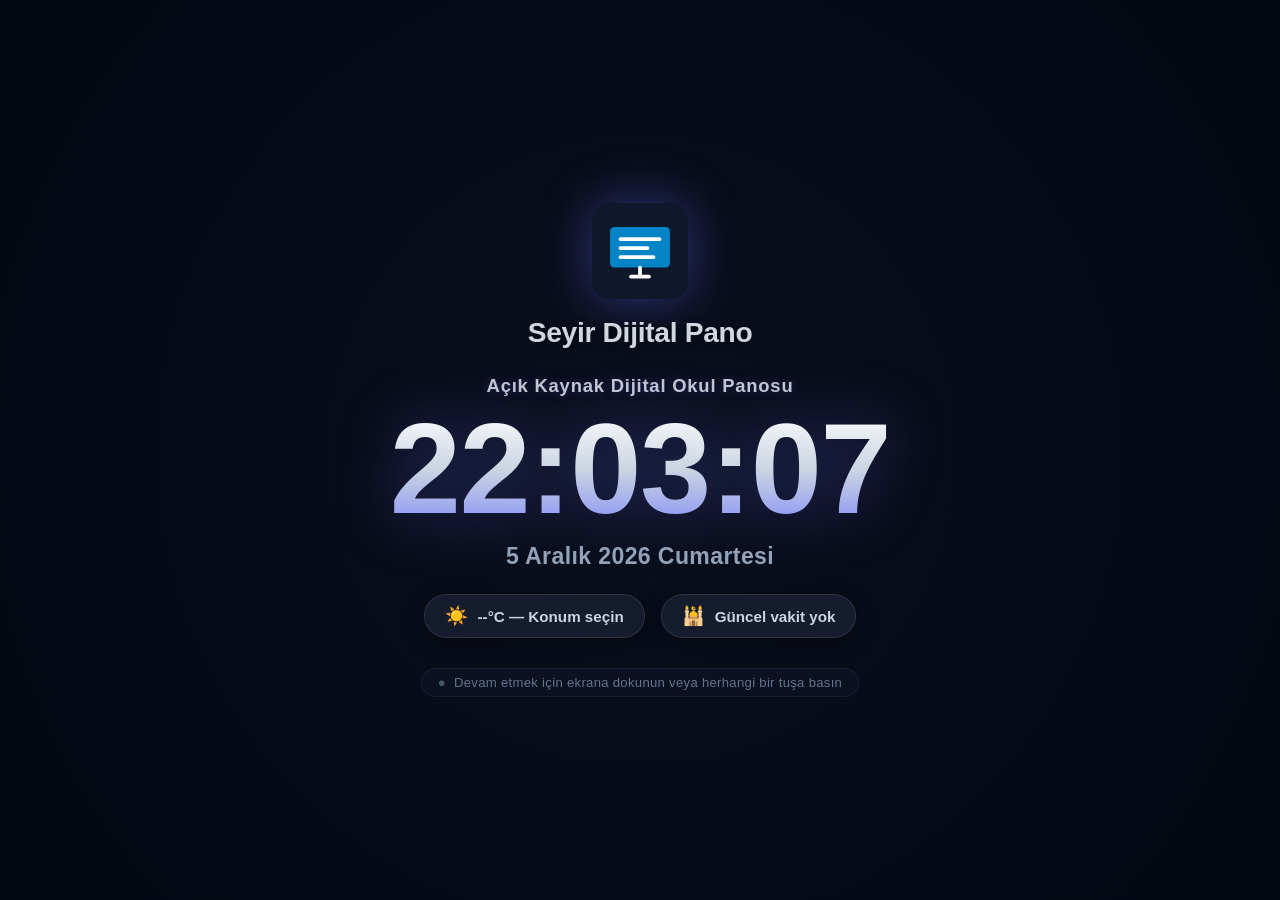
==== commit 6845a451: "feat(seyir): tarihli nobet cizelgesi, ogretmen kulupleri ve kismi ice aktarma - Pano, bugunun tarihi" ====
--- a/index.html
+++ b/index.html
@@ -369,10 +369,10 @@
     <!-- Türkiye 81 İl Koordinat ve API Eşleme Modülü -->
     <script src="js/sehir-koordinat.js?v=20260930_5f6f637b"></script>
     <!-- Yerel Ses ve Müzik Depolama Modülü -->
-    <script src="js/data-policy.js?v=20261004_a0d8f0b1"></script>
+    <script src="js/data-policy.js?v=20261021_2941bdba"></script>
     <script src="js/audio-store.js?v=20261004_2a96b2ca"></script>
     <!-- PanoTV Core Logic -->
-    <script src="js/seyir.js?v=20261004_ccc7111d"></script>
+    <script src="js/seyir.js?v=20261021_7e56bc76"></script>
 </body>
 
 </html>
